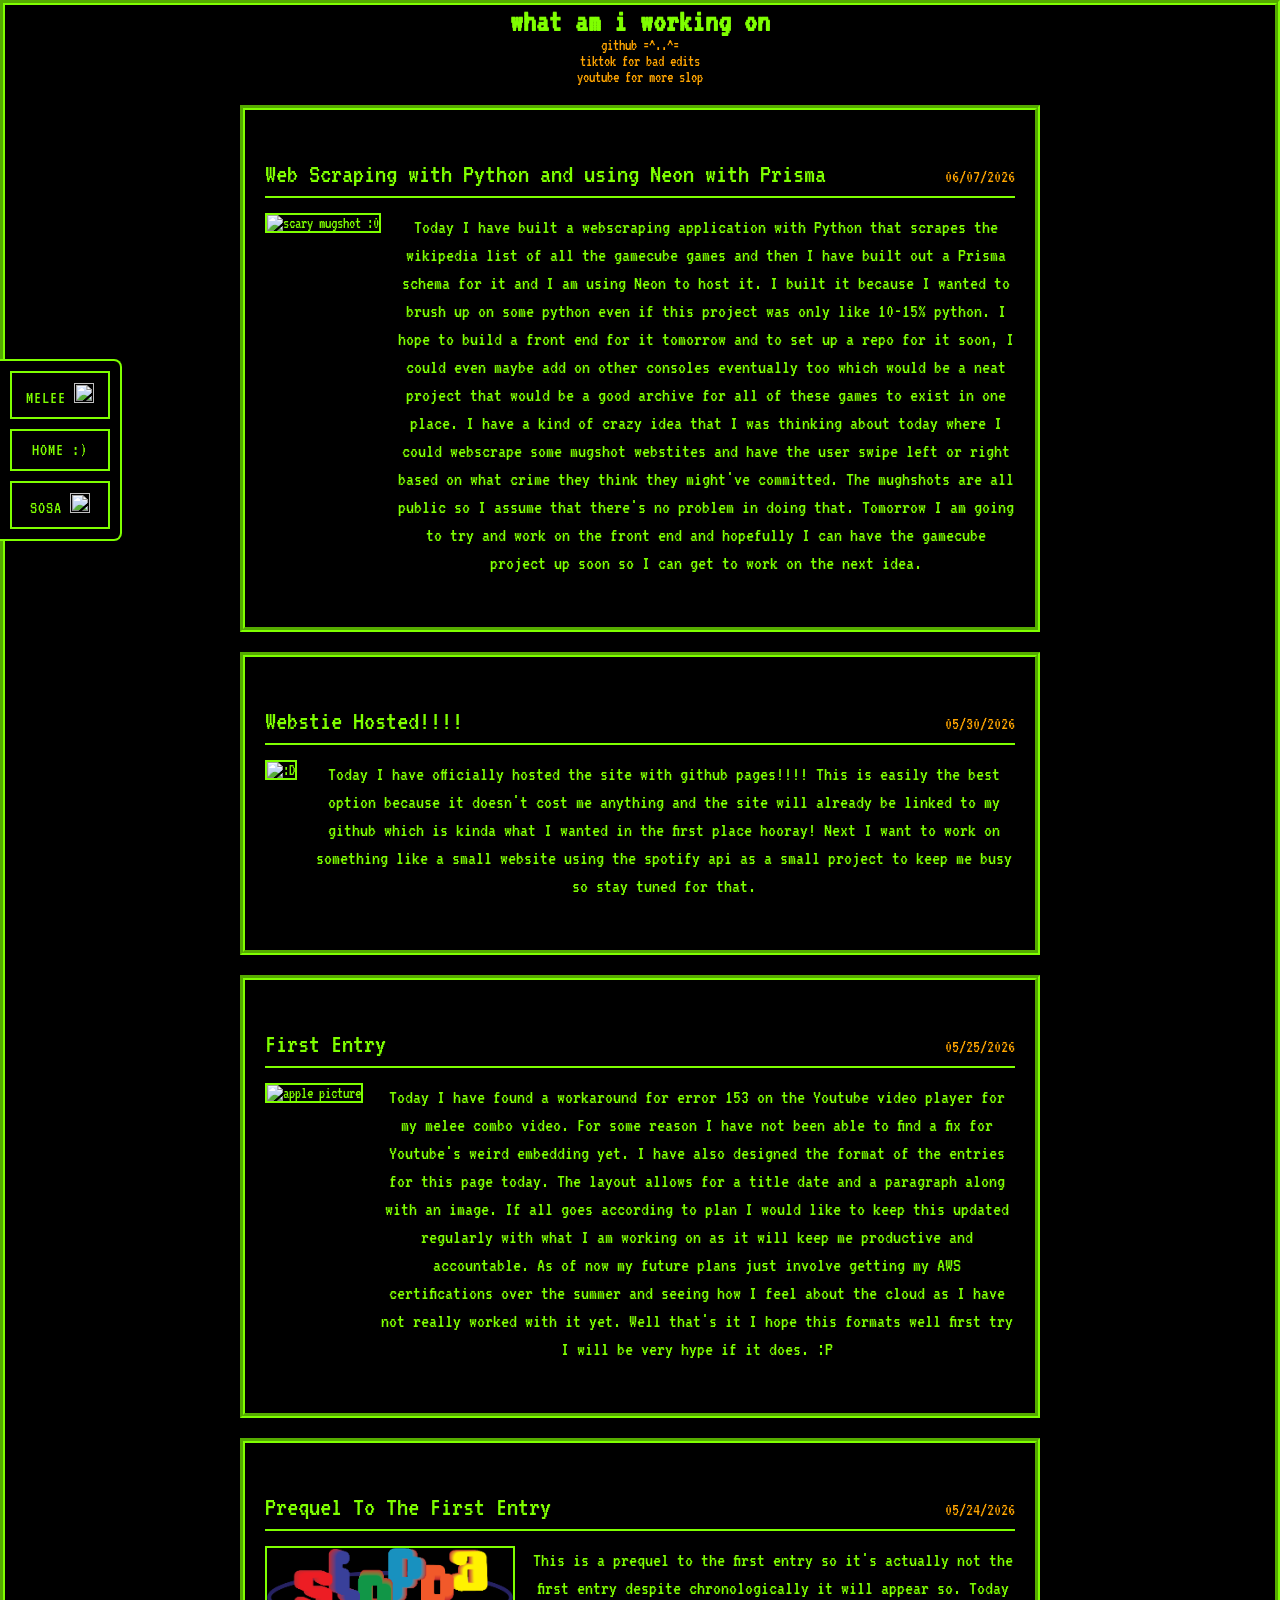
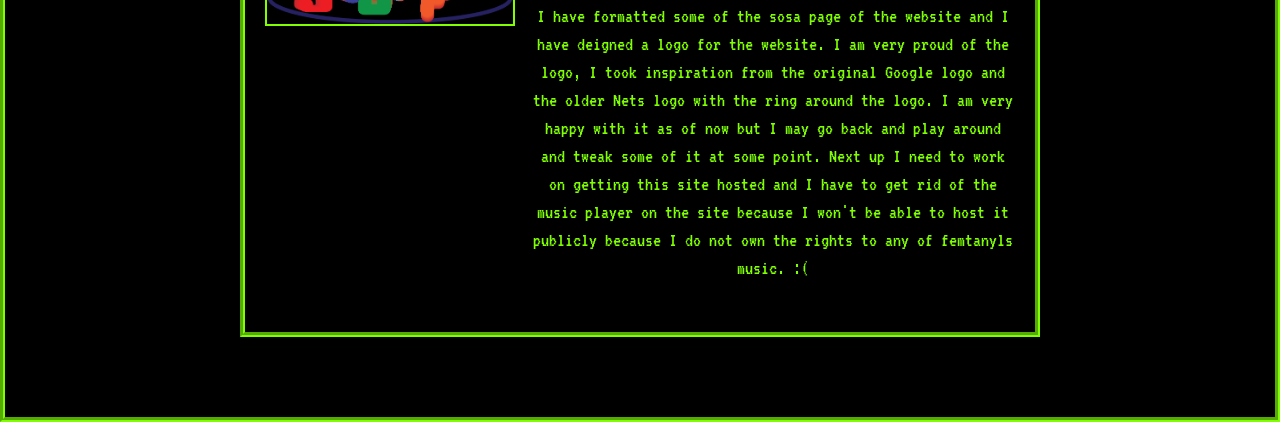
==== github.html @ 487235d7 "6/7/2026" ====
<html>
     <link rel="stylesheet" type="text/css" href = "css/my_website.css">
     <link rel="stylesheet" type="text/css" href="css/github.css">
     <link rel="preconnect" href="https://fonts.googleapis.com">
     <link rel="preconnect" href="https://fonts.gstatic.com" crossorigin>
     <link href="https://fonts.googleapis.com/css2?family=VT323&display=swap" rel="stylesheet">
    <div class="Content-View">
     <div id="sidebar">
        <a href="melee.html"><button class="sidebar-btn">MELEE <img src="https://cdn2.steamgriddb.com/icon/e0688d13958a19e087e123148555e4b4.png" width = "20px" height= "20px"></img></button></a>
        <a href="index.html"><button class="sidebar-btn">HOME :)</button></a>
          <a href="sosa.html"><button class="sidebar-btn">SOSA <img src="https://i1.sndcdn.com/artworks-2WRO7RWe1lJpUYRA-9GlBfw-t500x500.jpg" width = "20px" height = "20px"/></button></a>
        </div>
<header>
    <h1>
        what am i working on
    </h1>
    </header>
    <div class="link">
        <a href="https://github.com/griffinnS3"> github  =^..^= </a>
    </div>
    <div class="link">
        <a href="https://www.tiktok.com/@loppasloppa"> tiktok for bad edits </a>
    </div>
    <div class="link">
        <a href="https://www.youtube.com/@sloppas"> youtube for more slop </a>
        </div>
    
<body>
    <div class="entry">
        <div class ="entry-header"> 
            <span class ="entry-title">Web Scraping with Python and using Neon with Prisma</span>
            <span class ="entry-date">06/07/2026</span>
        </div>
        <div class="entry-body">
            <img src="https://images-prod.dazeddigital.com/355/azure/dazed-prod/1060/8/1068776.jpg" alt="scary mugshot :0 "/>
        <div class="entry-text">
            <p>Today I have built a webscraping application with Python that scrapes the wikipedia list of all the gamecube games
                and then I have built out a Prisma schema for it and I am using Neon to host it. I built it because I wanted to brush up on some python even if this
                project was only like 10-15% python. I hope to build a front end for it tomorrow and to set up a repo for it soon, I could even maybe add on other consoles eventually too which would 
                be a neat project that would be a good archive for all of these games to exist in one place. I have a kind of crazy idea that I was thinking about today where I could webscrape some mugshot webstites and have
                the user swipe left or right based on what crime they think they might've committed. The mughshots are all public so I assume that there's no problem in doing that. Tomorrow I am going to try and work on the front end and
                hopefully I can have the gamecube project up soon so I can get to work on the next idea. 
            </p>
            </div>
        </div>
</div>
     <div class="entry">
        <div class ="entry-header"> 
            <span class ="entry-title">Webstie Hosted!!!!</span>
            <span class ="entry-date">05/30/2026</span>
        </div>
        <div class="entry-body">
            <img src="https://thumbs.dreamstime.com/z/happy-excited-emoticon-vector-illustration-decorative-background-design-184819724.jpg" alt=":D"/>
        <div class="entry-text">
            <p>Today I have officially hosted the site with github pages!!!! This is easily the best option because it doesn't cost me anything
                and the site will already be linked to my github which is kinda what I wanted in the first place hooray! Next I want to work on something
                like a small website using the spotify api as a small project to keep me busy so stay tuned for that.
            </p>
            </div>
        </div>
</div>
    <div class="entry">
        <div class ="entry-header"> 
            <span class ="entry-title">First Entry</span>
            <span class ="entry-date">05/25/2026</span>
        </div>
        <div class="entry-body">
            <img src="https://www.collinsdictionary.com/images/full/apple_158989157.jpg" alt="apple picture"/>
        <div class="entry-text">
            <p>Today I have found a workaround for error 153 on the Youtube video player for my melee combo video. For some reason I have not been able to find a fix for Youtube's weird embedding yet.
                I have also designed the format of the entries for this page today. The layout allows for a title date and a paragraph along with an image. If all goes according to plan I would like to 
                keep this updated regularly with what I am working on as it will keep me productive and accountable. As of now my future plans just involve getting my AWS certifications over the summer and 
                seeing how I feel about the cloud as I have not really worked with it yet. Well that's it I hope this formats well first try I will be very hype if it does. :P
            </p>
            </div>
        </div>
</div>
 <div class="entry">
        <div class ="entry-header"> 
            <span class ="entry-title">Prequel To The First Entry</span>
            <span class ="entry-date">05/24/2026</span>
        </div>
        <div class="entry-body">
            <img src="images/website_logo2.png" alt="webstie logo"/>
        <div class="entry-text">
            <p> This is a prequel to the first entry so it's actually not the first entry despite chronologically it will appear so.
                Today I have formatted some of the sosa page of the website and I have deigned a logo for the website. I am very proud of the logo,
                I took inspiration from the original Google logo and the older Nets logo with the ring around the logo. I am very happy with it as of now
                but I may go back and play around and tweak some of it at some point. Next up I need to work on getting this site hosted and I have to get rid
                of the music player on the site because I won't be able to host it publicly because I do not own the rights to any of femtanyls music. :(
            </p>
            </div>
        </div>
</div>
</body>
</html>
---- css/my_website.css ----
* {
    margin: 0;
    padding: 0;
    box-sizing: border-box;
}

html, body {
    height: 100%;
    width: 100%;
    background-color: black;
    font-family: "VT323";
}
.Content-View{background-color: black; 
    text-align: center; 
    color: rgb(127, 255, 0); 
    border-style:groove; 
    border-color: rgb(127, 255, 0); 
    border-width: thick; 
    box-sizing: border-box; 
    overflow: auto; 
    font-family: "VT323"; 
    padding-bottom: 60px; 
    min-height: 100%;
    width: 100%;
    padding-left: 130px;
    padding-right: 130px;
}
.tenor-gif-embed{margin-left: auto; margin-right: auto;}
.vt323-regular {
  font-family: "VT323", monospace;
  font-weight: 400;
  font-style: normal;
}
.border{border-color: rgb(127, 255, 0); border-style: groove; border-width: thick;}
a {
    text-decoration: none;
}
a:link {
    color: orange
}
a:visited {
    color: orange
}
a:hover {
text-decoration: wavy;
color: #EB0CD3
}
#audio-player {
    position: fixed;
    bottom: 0;
    right: 0;
    height: 50px;
    width: 700px;
    background-color: #51fa08;
    color: rgb(127, 255, 0);
    display: flex;
    align-items: center;
}

#controls {
    height: 50px;
    background-color:black;
    width: 500px;
    display: flex;
    align-items: center;
}

.time {
    font-size: 10px;
    color: white;
    margin: 5px;
}

#progressbar, #volume {
    height: 10px;
    display: inline-block;
    border-radius: 0px;
    border: none;
}

#progressbar {
    width: 150px;
}

#play, #mute {
    font-size: 16px;
    width: 20px;
}

#play {
    margin-left: 15px;
}

#volume {
    width: 50px;
}

#more-info-box {
    display: flex;
    align-items: center;
    justify-content: center;
    width: 150px;
    height: 50px;
    font-family: "VT323";
    font-size: 15px;
    color: rgb(127, 255, 0);
    margin-left: auto;
}

#now-playing {
    width: 200px;
    height: 50px;
    overflow: hidden;
    display: flex;
    align-items: center;
    background-color: #51fa08;
    border-left: 2px solid #808080;
}

#song-title {
    display: inline-block;
    white-space: nowrap;
    color: black;
    font-family: "VT323";
    font-size: 16px;
    animation: marquee 8s linear infinite;
}

@keyframes marquee {
    0%   { transform: translateX(200px); }
    100% { transform: translateX(-100%); }
}

#sidebar {
    position: fixed;
    top: 50%;
    left: 0;
    transform: translateY(-50%);
    display: flex;
    flex-direction: column;
    gap: 10px;
    z-index: 1000;
    padding: 10px;
    background-color: black;
    border-right: 2px solid rgb(127, 255, 0);
    border-top: 2px solid rgb(127, 255, 0);
    border-bottom: 2px solid rgb(127, 255, 0);
    border-radius: 0 8px 8px 0;
}

.sidebar-btn {
    display: block;
    width: 100px;
    padding: 10px 0;
    background-color: black;
    color: rgb(127, 255, 0);
    border: 2px solid rgb(127, 255, 0);
    font-family: "VT323";
    font-size: 18px;
    cursor: pointer;
    text-align: center;
    letter-spacing: 1px;
    transition: background-color 0.2s, color 0.2s;
}

.sidebar-btn:hover {
    background-color: rgb(127, 255, 0);
    color: black;
}
#back {
    color: orange;
    text-align: left;
    padding-top: 30px;
    font-size: medium;
    padding-right: 150px;
}
.entry {
    border: thick groove rgb(127, 255, 0);
    padding: 20px;
    margin: 20px auto;
    text-align: left;
    max-width: 800px;
}

.entry-header {
    display: flex;
    justify-content: space-between;
    align-items: baseline;
    border-bottom: 2px solid rgb(127, 255, 0);
    margin-bottom: 15px;
    padding-bottom: 8px;
}

.entry-title {
    font-size: 28px;
    color: rgb(127, 255, 0);
}

.entry-date {
    font-size: 18px;
    color: orange;
}

.entry-body {
    display: flex;
    gap: 15px;
    align-items: flex-start;
    flex-wrap: wrap;
}

.entry-body img {
    border: 2px solid rgb(127, 255, 0);
    max-width: 250px;
}

.entry-text {
    flex: 1;
    min-width: 200px;
    font-size: 20px;
    line-height: 1.4;
}
---- css/github.css ----
.entry {
    border-color: rgb(127, 255, 0);
     border-style: groove; 
     border-width: thick;
     padding-top: 50px;
     text-align: center;
     padding-bottom: 50px;
}
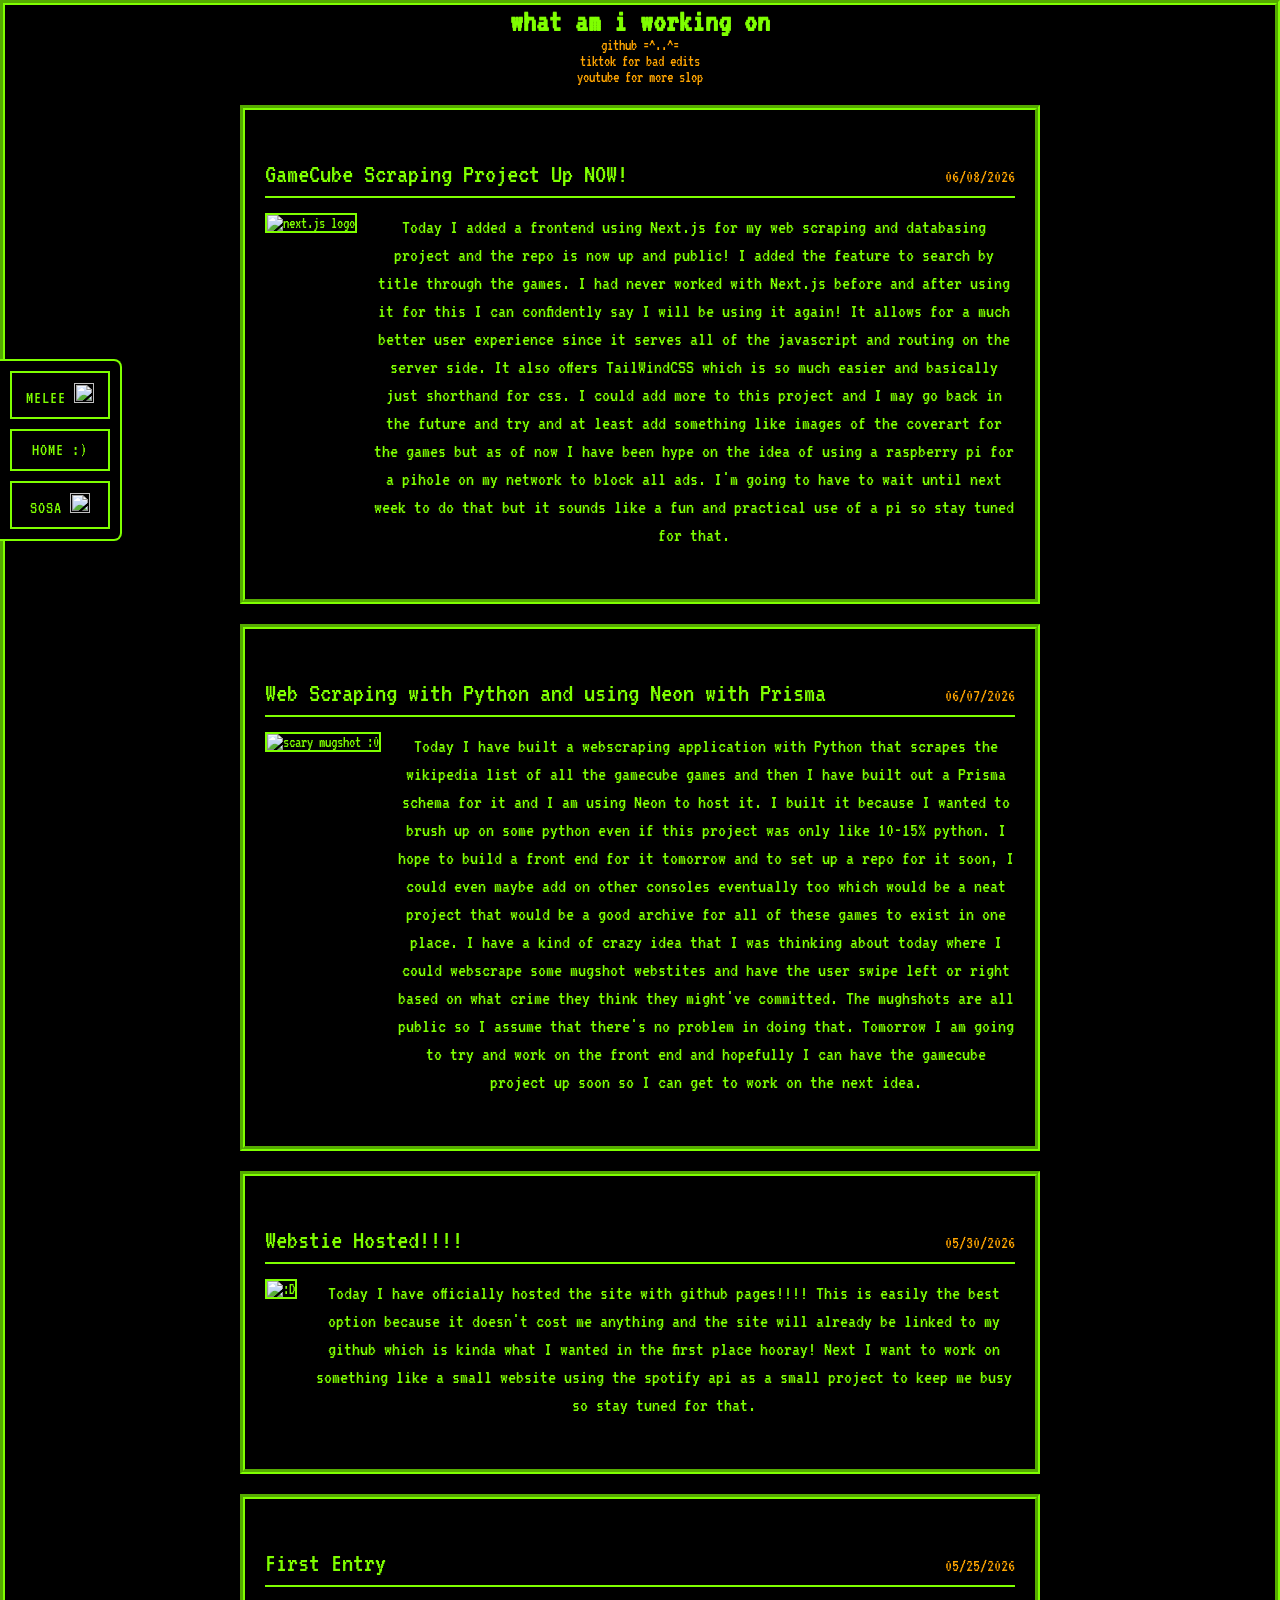
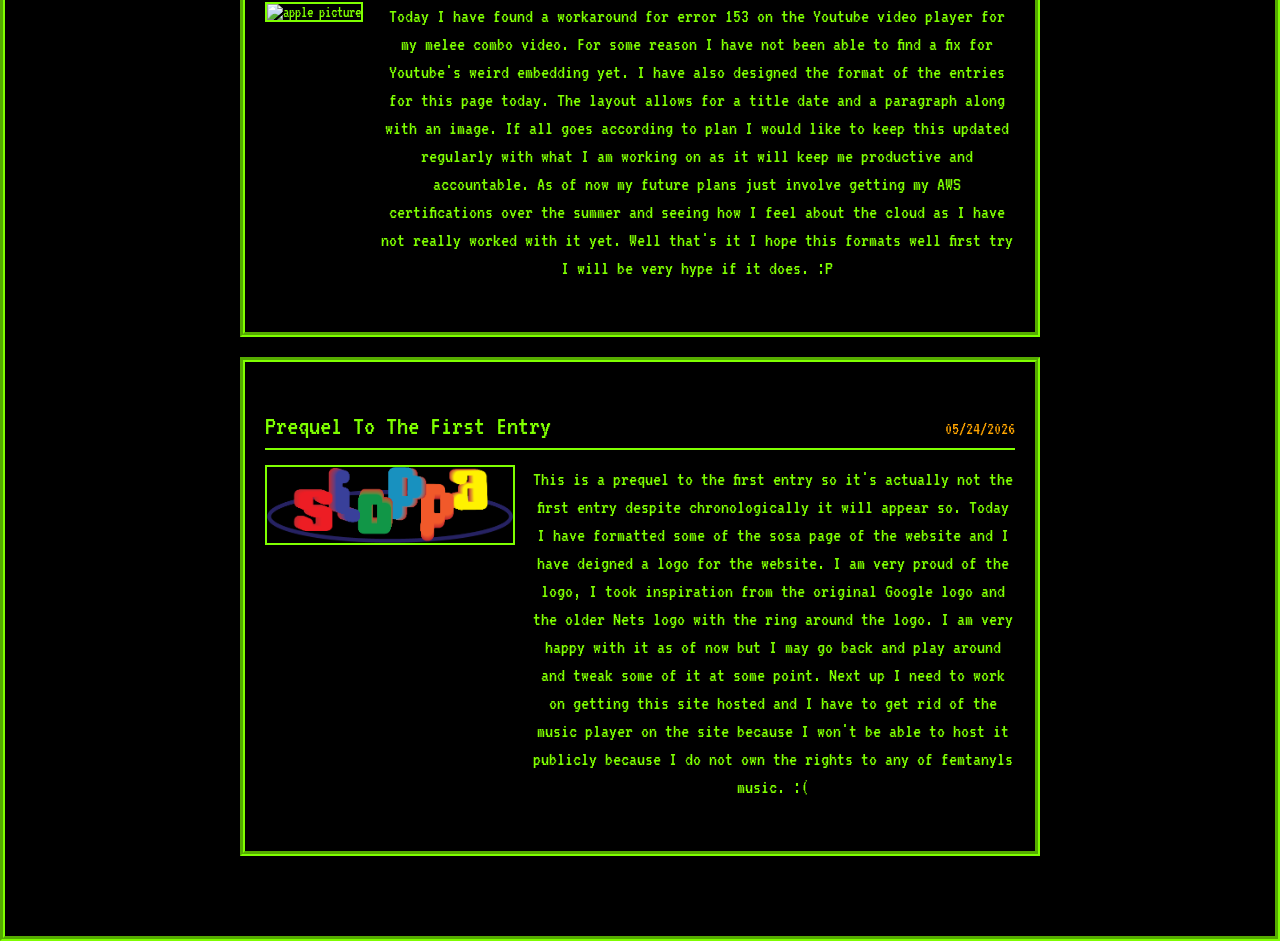
==== commit 6d91e8ed: "6/8/2026" ====
--- a/github.html
+++ b/github.html
@@ -26,6 +26,24 @@
         </div>
     
 <body>
+    <div class="entry">
+        <div class ="entry-header"> 
+            <span class ="entry-title">GameCube Scraping Project Up NOW!</span>
+            <span class ="entry-date">06/08/2026</span>
+        </div>
+        <div class="entry-body">
+            <img src="https://tech.sparkfabrik.com/images/content/nextjs/nextjs-logo.jpg" alt=" next.js logo "/>
+        <div class="entry-text">
+            <p> Today I added a frontend using Next.js for my web scraping and databasing project and the repo is now up and public! I added the feature to search by title
+                through the games. I had never worked with Next.js before and after using it for this I can confidently say I will be using it again!
+                It allows for a much better user experience since it serves all of the javascript and routing on the server side. It also offers TailWindCSS which is so much easier
+                and basically just shorthand for css. I could add more to this project and I may go back in the future and try and at least add something like images of the coverart for the games
+                but as of now I have been hype on the idea of using a raspberry pi for a pihole on my network to block all ads. I'm going to have to wait until next week to do that but it sounds like a fun
+                and practical use of a pi so stay tuned for that. 
+            </p>
+            </div>
+        </div>
+</div>
     <div class="entry">
         <div class ="entry-header"> 
             <span class ="entry-title">Web Scraping with Python and using Neon with Prisma</span>
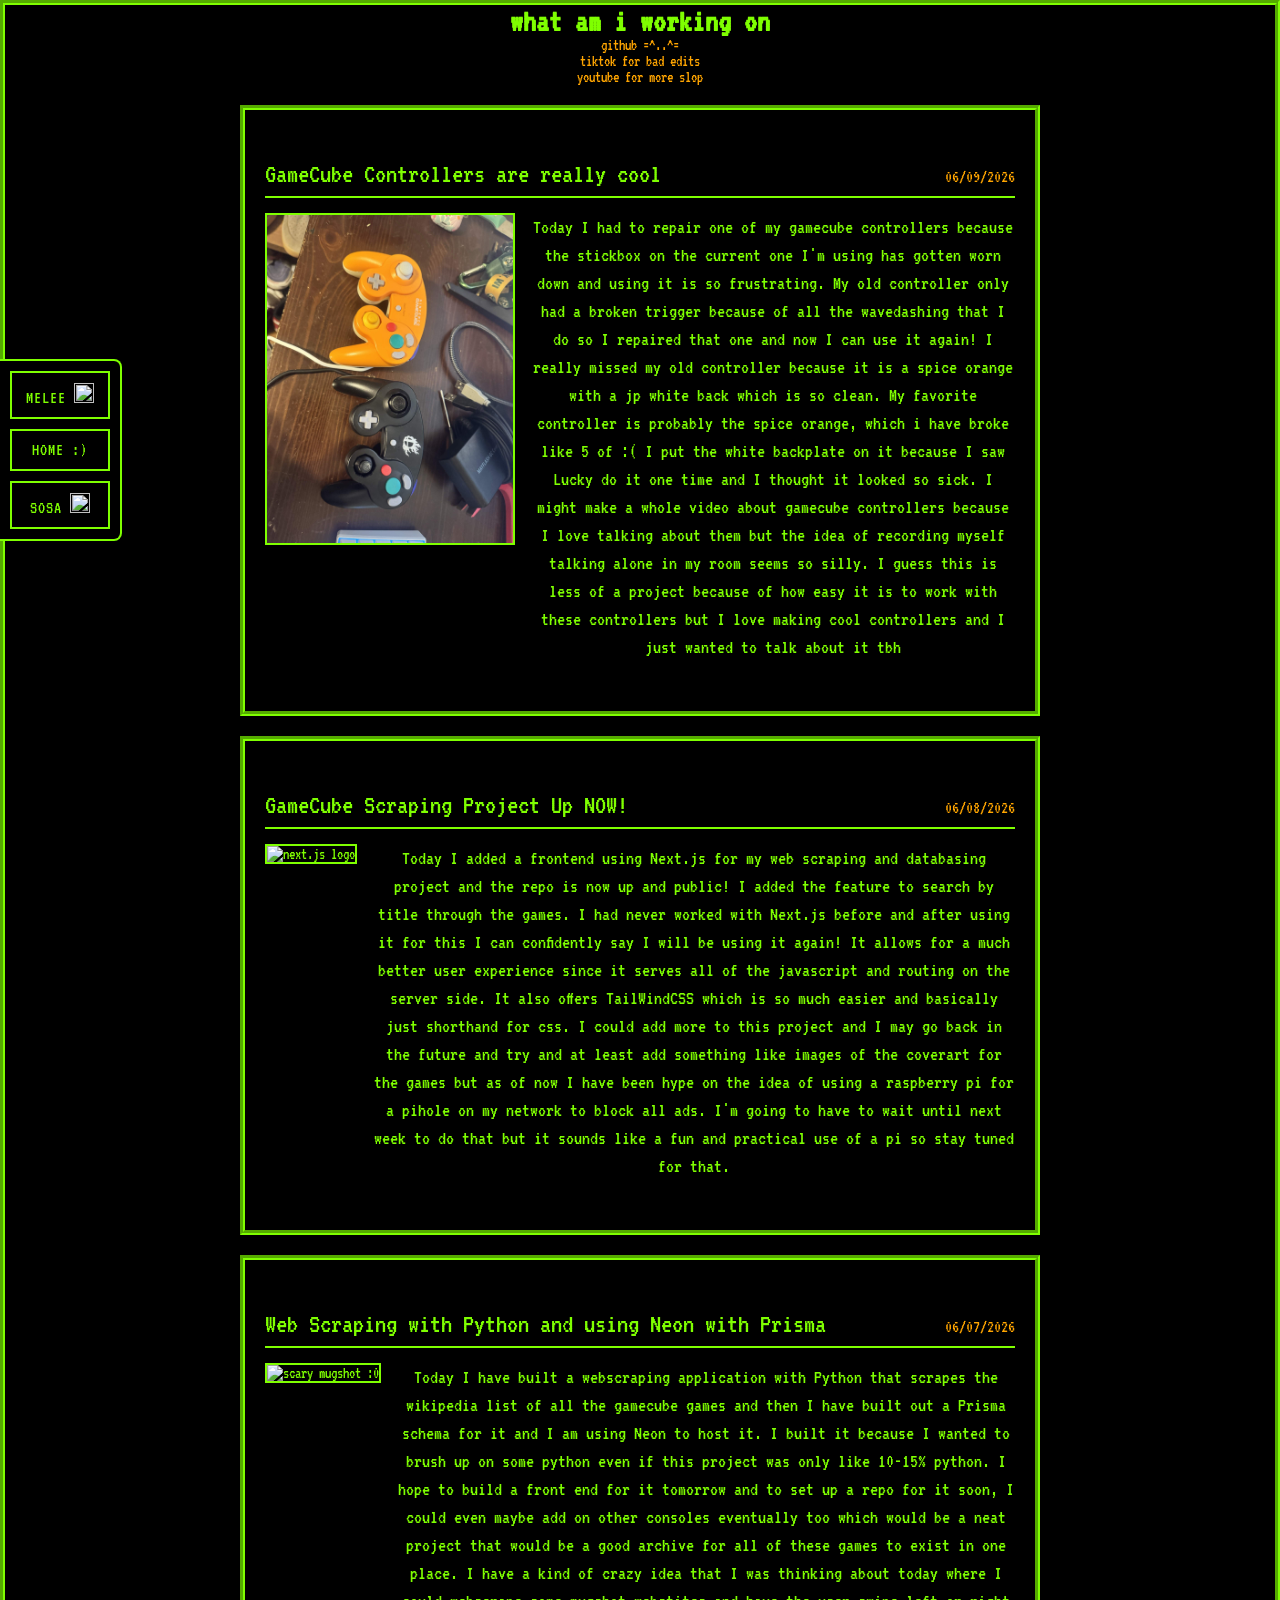
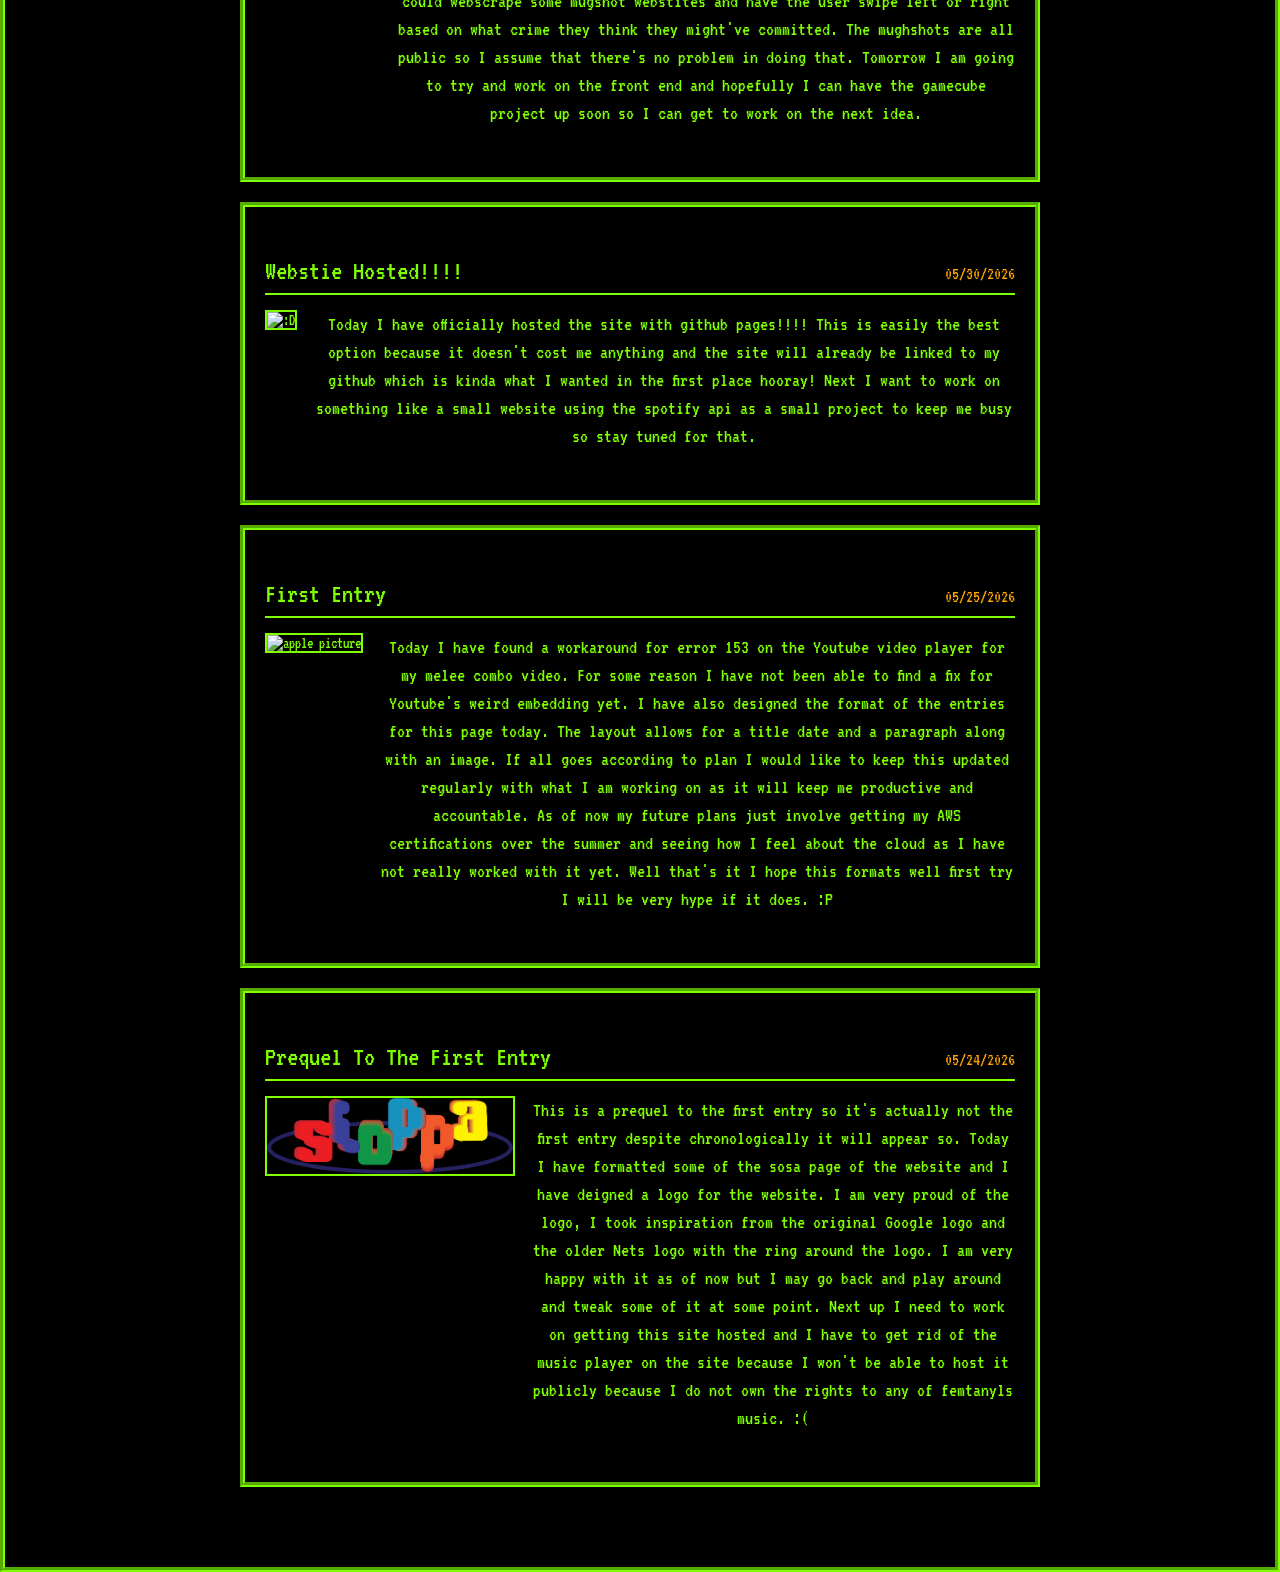
==== commit 1d0c9621: "6/9/26" ====
--- a/github.html
+++ b/github.html
@@ -26,6 +26,24 @@
         </div>
     
 <body>
+    <div class="entry">
+        <div class ="entry-header"> 
+            <span class ="entry-title">GameCube Controllers are really cool</span>
+            <span class ="entry-date">06/09/2026</span>
+        </div>
+        <div class="entry-body">
+            <img src="images/IMG_8339.jpg" next.js logo "/>
+        <div class="entry-text">
+            <p> Today I had to repair one of my gamecube controllers because the stickbox on the current one I'm using has gotten worn down and using it is so frustrating.
+                My old controller only had a broken trigger because of all the wavedashing that I do so I repaired that one and now I can use it again! I really missed my old controller 
+                because it is a spice orange with a jp white back which is so clean. My favorite controller is probably the spice orange, which i have broke like 5 of :( I put the white
+                backplate on it because I saw Lucky do it one time and I thought it looked so sick. I might make a whole video about gamecube controllers because I love talking about them but 
+                the idea of recording myself talking alone in my room seems so silly. I guess this is less of a project because of how easy it is to work with these controllers but I love making cool 
+                controllers and I just wanted to talk about it tbh
+            </p>
+            </div>
+        </div>
+</div>
     <div class="entry">
         <div class ="entry-header"> 
             <span class ="entry-title">GameCube Scraping Project Up NOW!</span>
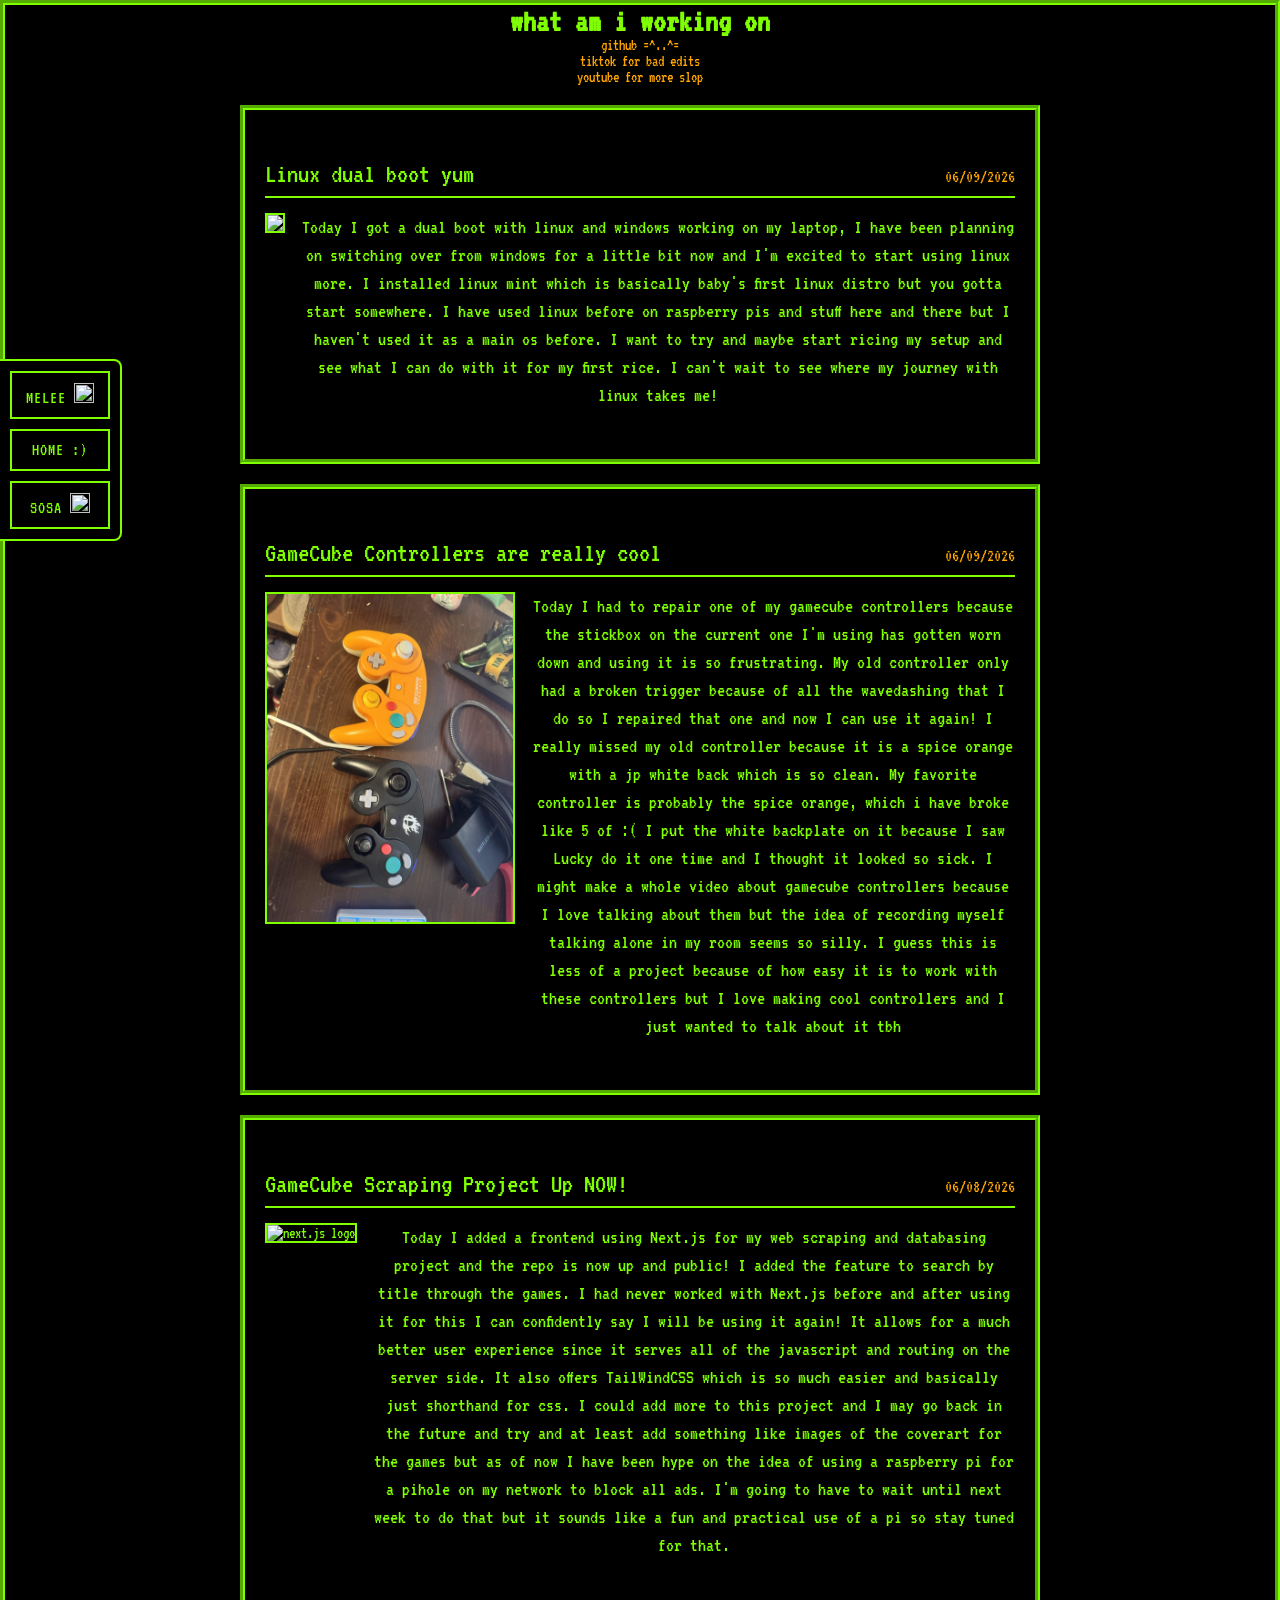
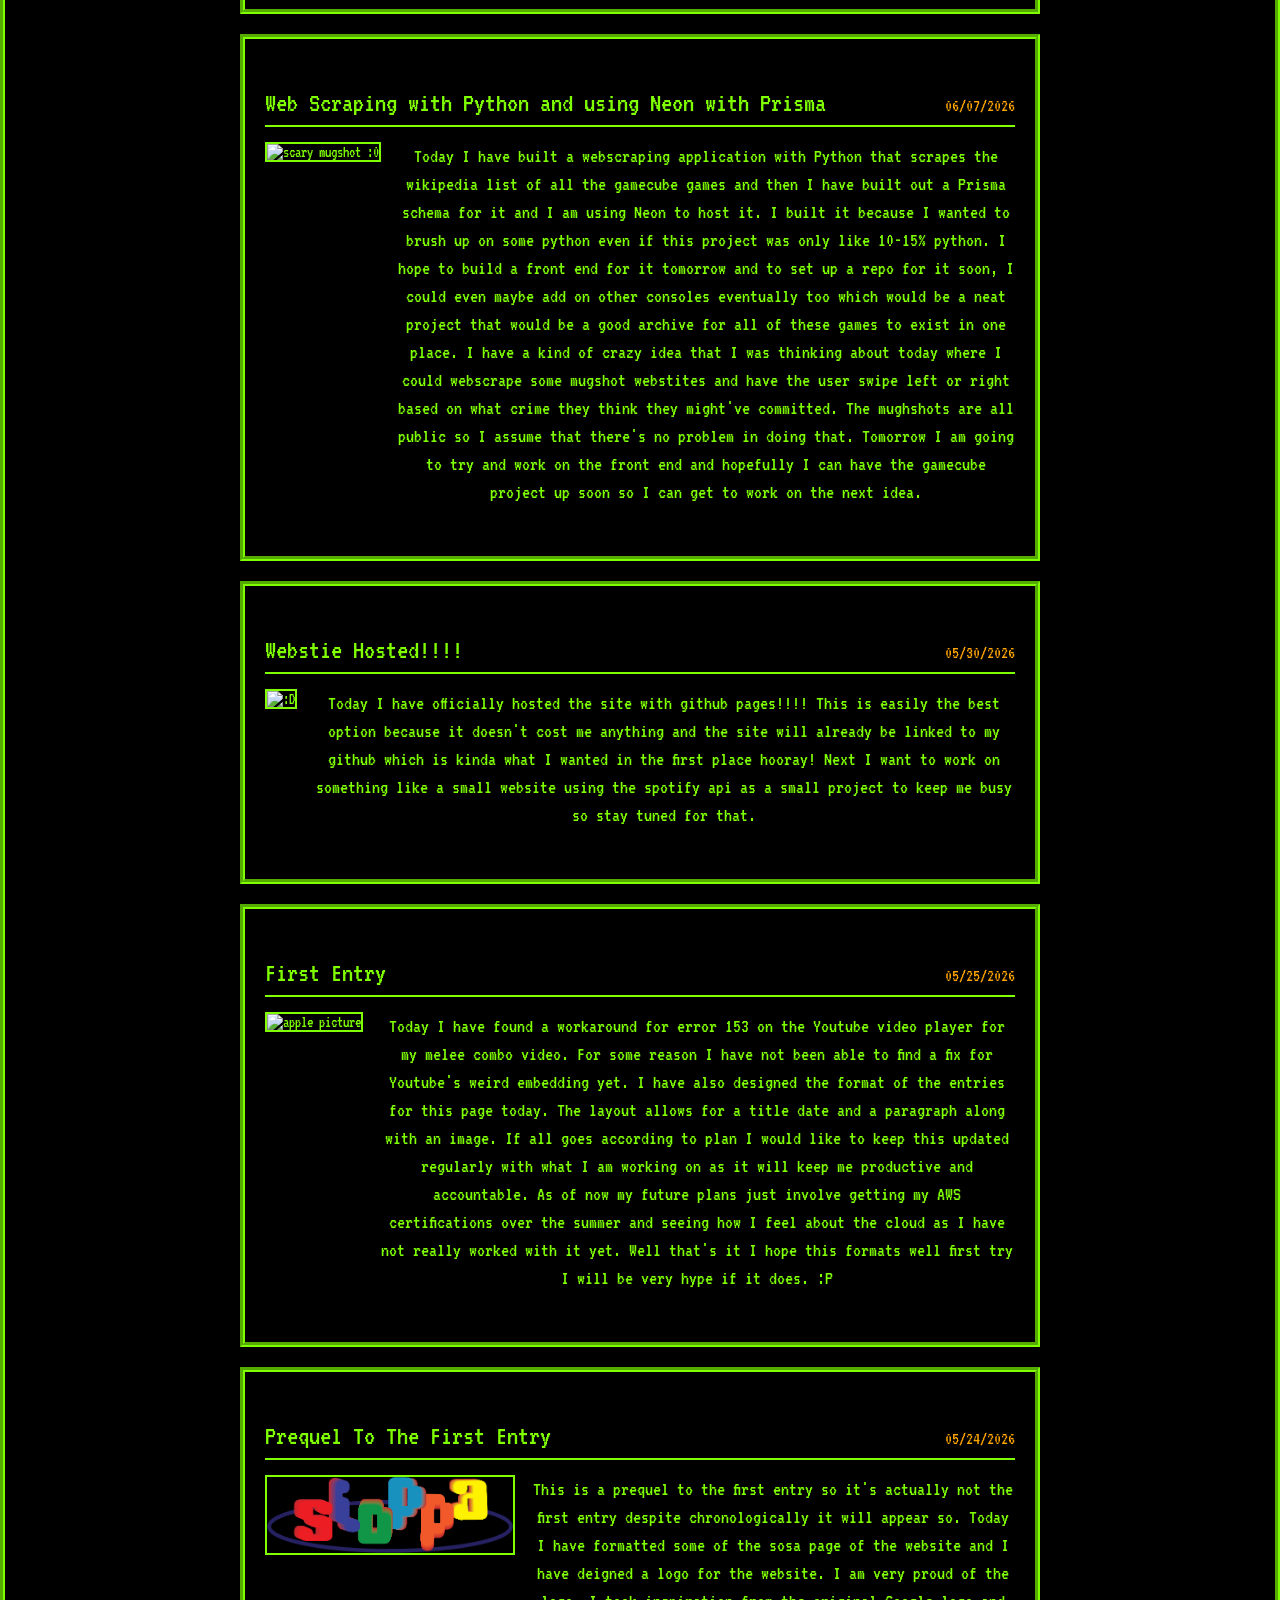
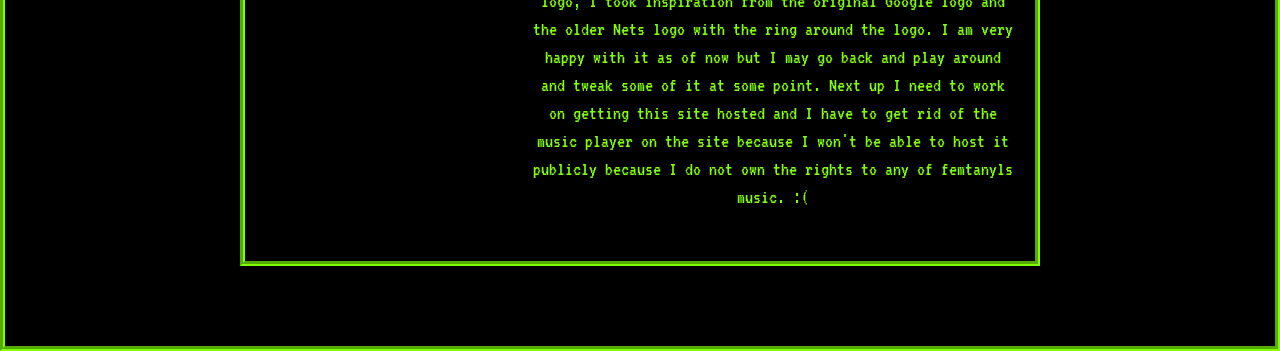
==== commit 35502a5f: "06/18/26" ====
--- a/github.html
+++ b/github.html
@@ -26,6 +26,22 @@
         </div>
     
 <body>
+    <div class="entry">
+        <div class ="entry-header"> 
+            <span class ="entry-title">Linux dual boot yum</span>
+            <span class ="entry-date">06/09/2026</span>
+        </div>
+        <div class="entry-body">
+            <img src="https://encrypted-tbn0.gstatic.com/images?q=tbn:ANd9GcQEPqqlzdcl_8msnalRnJB4iWEx63Jk33II2jSpQRkRug&s" linux logo "/>
+        <div class="entry-text">
+            <p> Today I got a dual boot with linux and windows working on my laptop, I have been planning on switching over from windows for a 
+                little bit now and I'm excited to start using linux more. I installed linux mint which is basically baby's first linux distro but you gotta start
+                somewhere. I have used linux before on raspberry pis and stuff here and there but I haven't used it as a main os before. I want to try and maybe start ricing my setup and see what I can do with it for my first rice.
+               I can't wait to see where my journey with linux takes me!   
+            </p>
+            </div>
+        </div>
+</div>
     <div class="entry">
         <div class ="entry-header"> 
             <span class ="entry-title">GameCube Controllers are really cool</span>
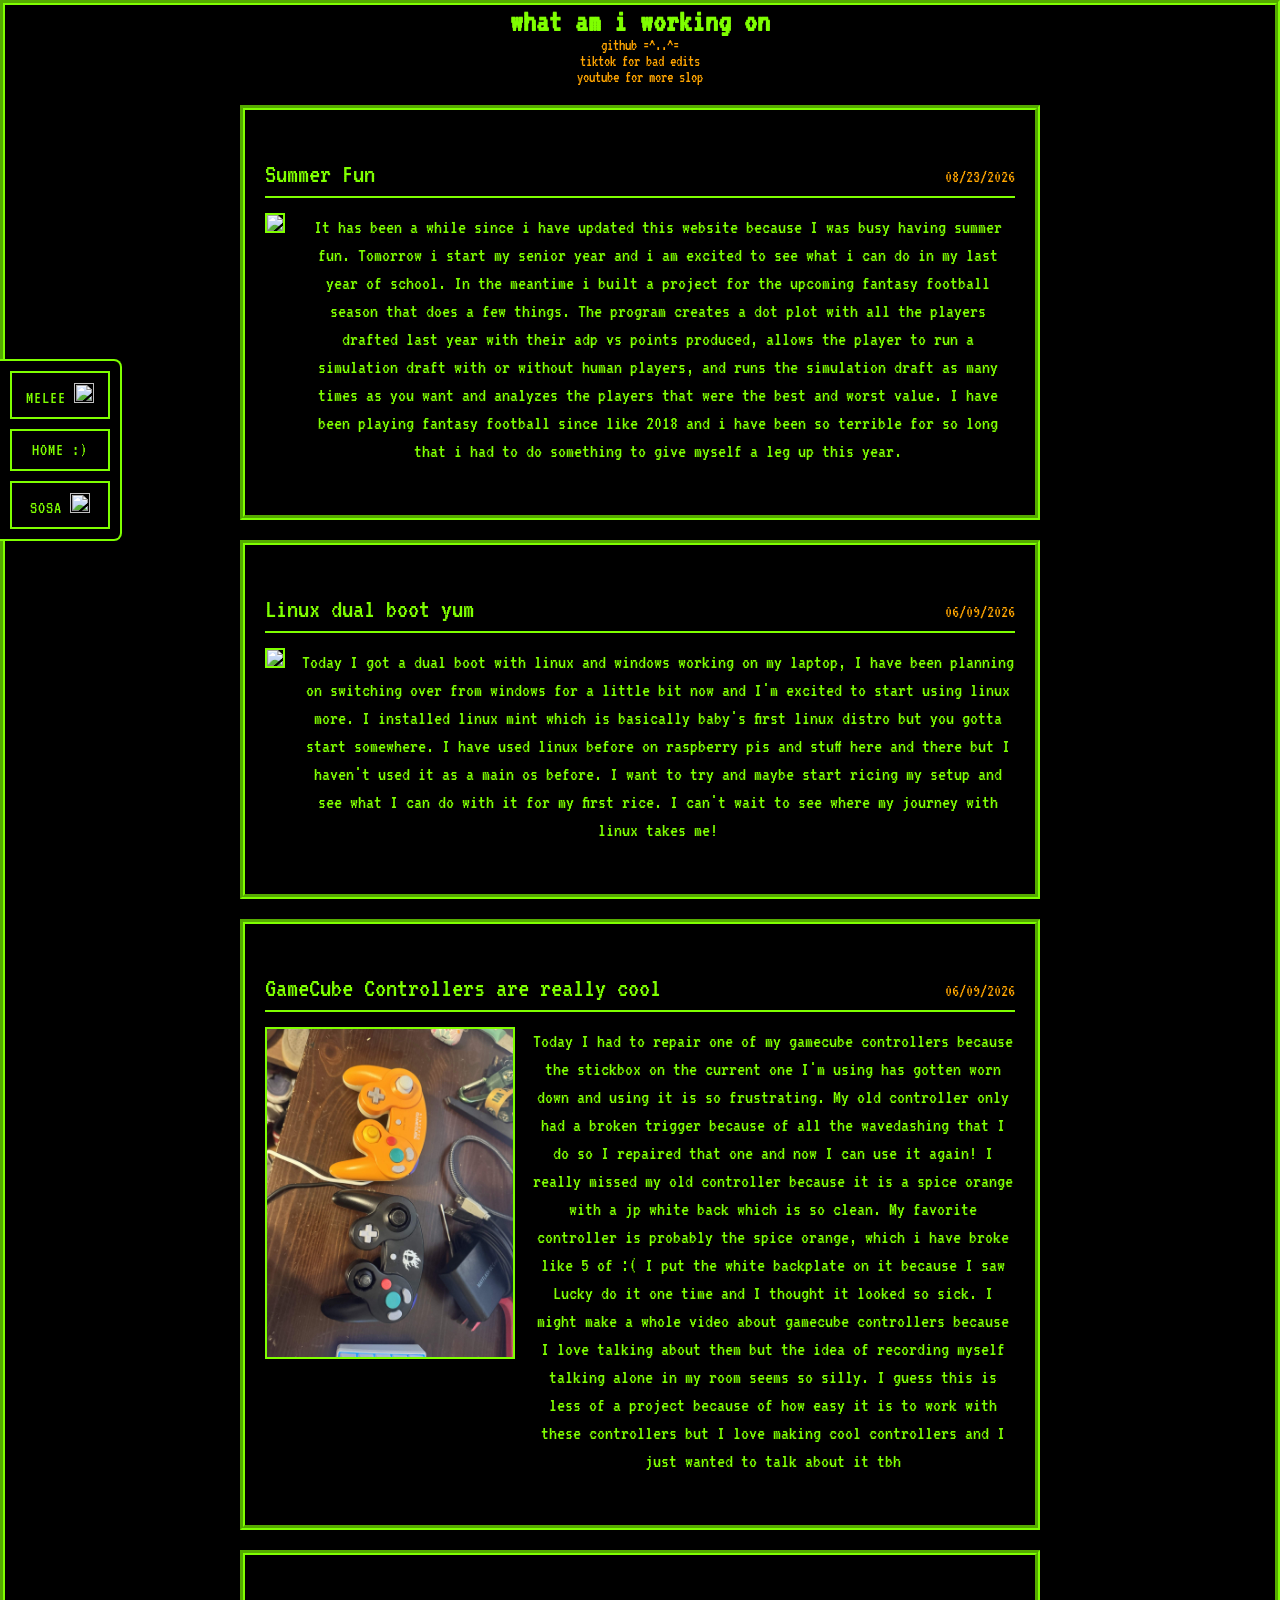
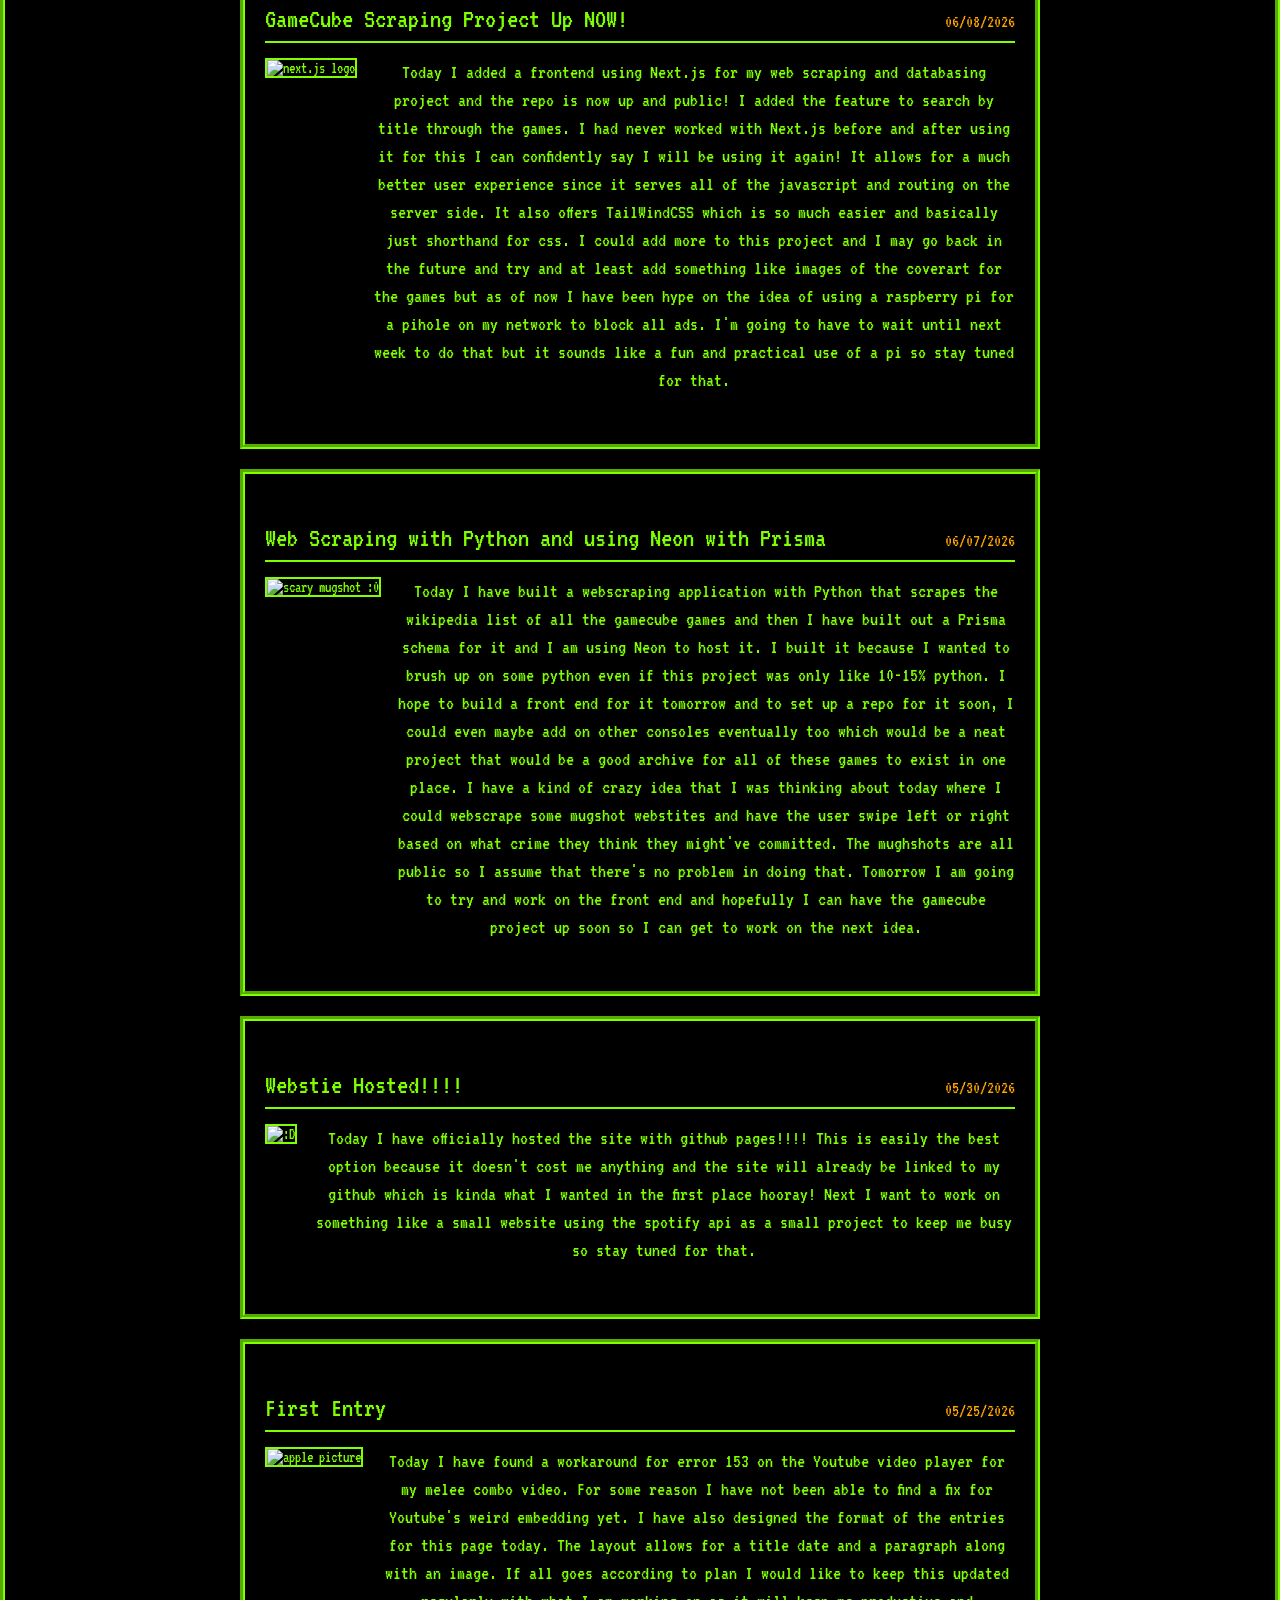
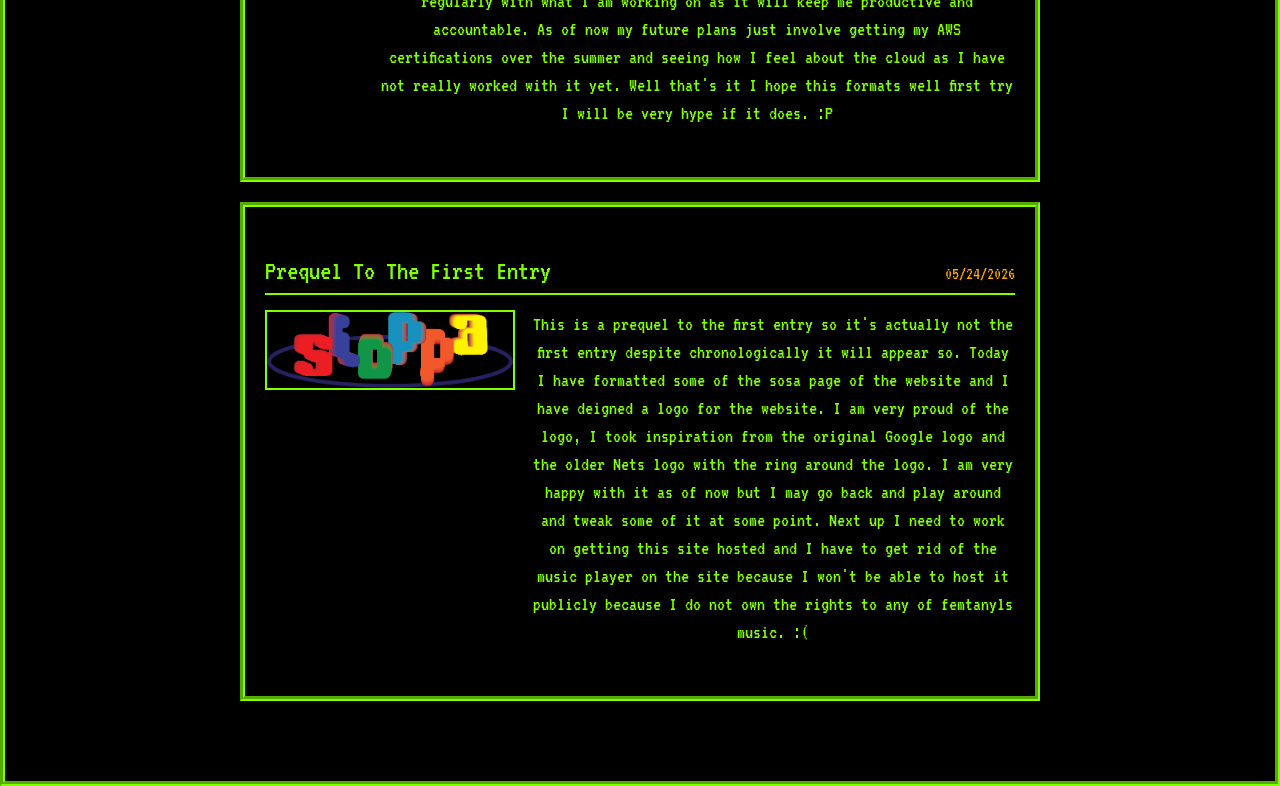
==== commit 9f08c470: "8/23/26" ====
--- a/github.html
+++ b/github.html
@@ -26,13 +26,32 @@
         </div>
     
 <body>
+     <div class="entry">
+        <div class ="entry-header"> 
+            <span class ="entry-title">Summer Fun </span>
+            <span class ="entry-date">08/23/2026</span>
+        </div>
+        <div class="entry-body">
+            <img src="https://64.media.tumblr.com/bc59d3c779aebede15b481f4fb33382f/ece61ab4400adc3b-3c/s540x810/e98f0a209e2aa1b5235014ffc3e7c4f9a6a14e05.pnj"/>
+            <div class = "entry-text">
+            <p> It has been a while since i have updated this website because I was busy having summer fun.
+                Tomorrow i start my senior year and i am excited to see what i can do in my last year of school. In the meantime i
+                built a project for the upcoming fantasy football season that does a few things. The program creates a dot plot with
+                all the players drafted last year with their adp vs points produced, allows the player to run a simulation draft with or without
+                human players, and runs the simulation draft as many times as you want and analyzes the players that were the best and worst value.
+                I have been playing fantasy football since like 2018 and i have been so terrible for so long that i had to do something to give 
+                myself a leg up this year.  
+            </p>
+            </div>
+        </div>
+    </div>
     <div class="entry">
         <div class ="entry-header"> 
             <span class ="entry-title">Linux dual boot yum</span>
             <span class ="entry-date">06/09/2026</span>
         </div>
         <div class="entry-body">
-            <img src="https://encrypted-tbn0.gstatic.com/images?q=tbn:ANd9GcQEPqqlzdcl_8msnalRnJB4iWEx63Jk33II2jSpQRkRug&s" linux logo "/>
+            <img src="https://encrypted-tbn0.gstatic.com/images?q=tbn:ANd9GcQEPqqlzdcl_8msnalRnJB4iWEx63Jk33II2jSpQRkRug&s" linux logo  />
         <div class="entry-text">
             <p> Today I got a dual boot with linux and windows working on my laptop, I have been planning on switching over from windows for a 
                 little bit now and I'm excited to start using linux more. I installed linux mint which is basically baby's first linux distro but you gotta start
@@ -48,7 +67,7 @@
             <span class ="entry-date">06/09/2026</span>
         </div>
         <div class="entry-body">
-            <img src="images/IMG_8339.jpg" next.js logo "/>
+            <img src="images/IMG_8339.jpg" alt="gamecube controller" />
         <div class="entry-text">
             <p> Today I had to repair one of my gamecube controllers because the stickbox on the current one I'm using has gotten worn down and using it is so frustrating.
                 My old controller only had a broken trigger because of all the wavedashing that I do so I repaired that one and now I can use it again! I really missed my old controller 
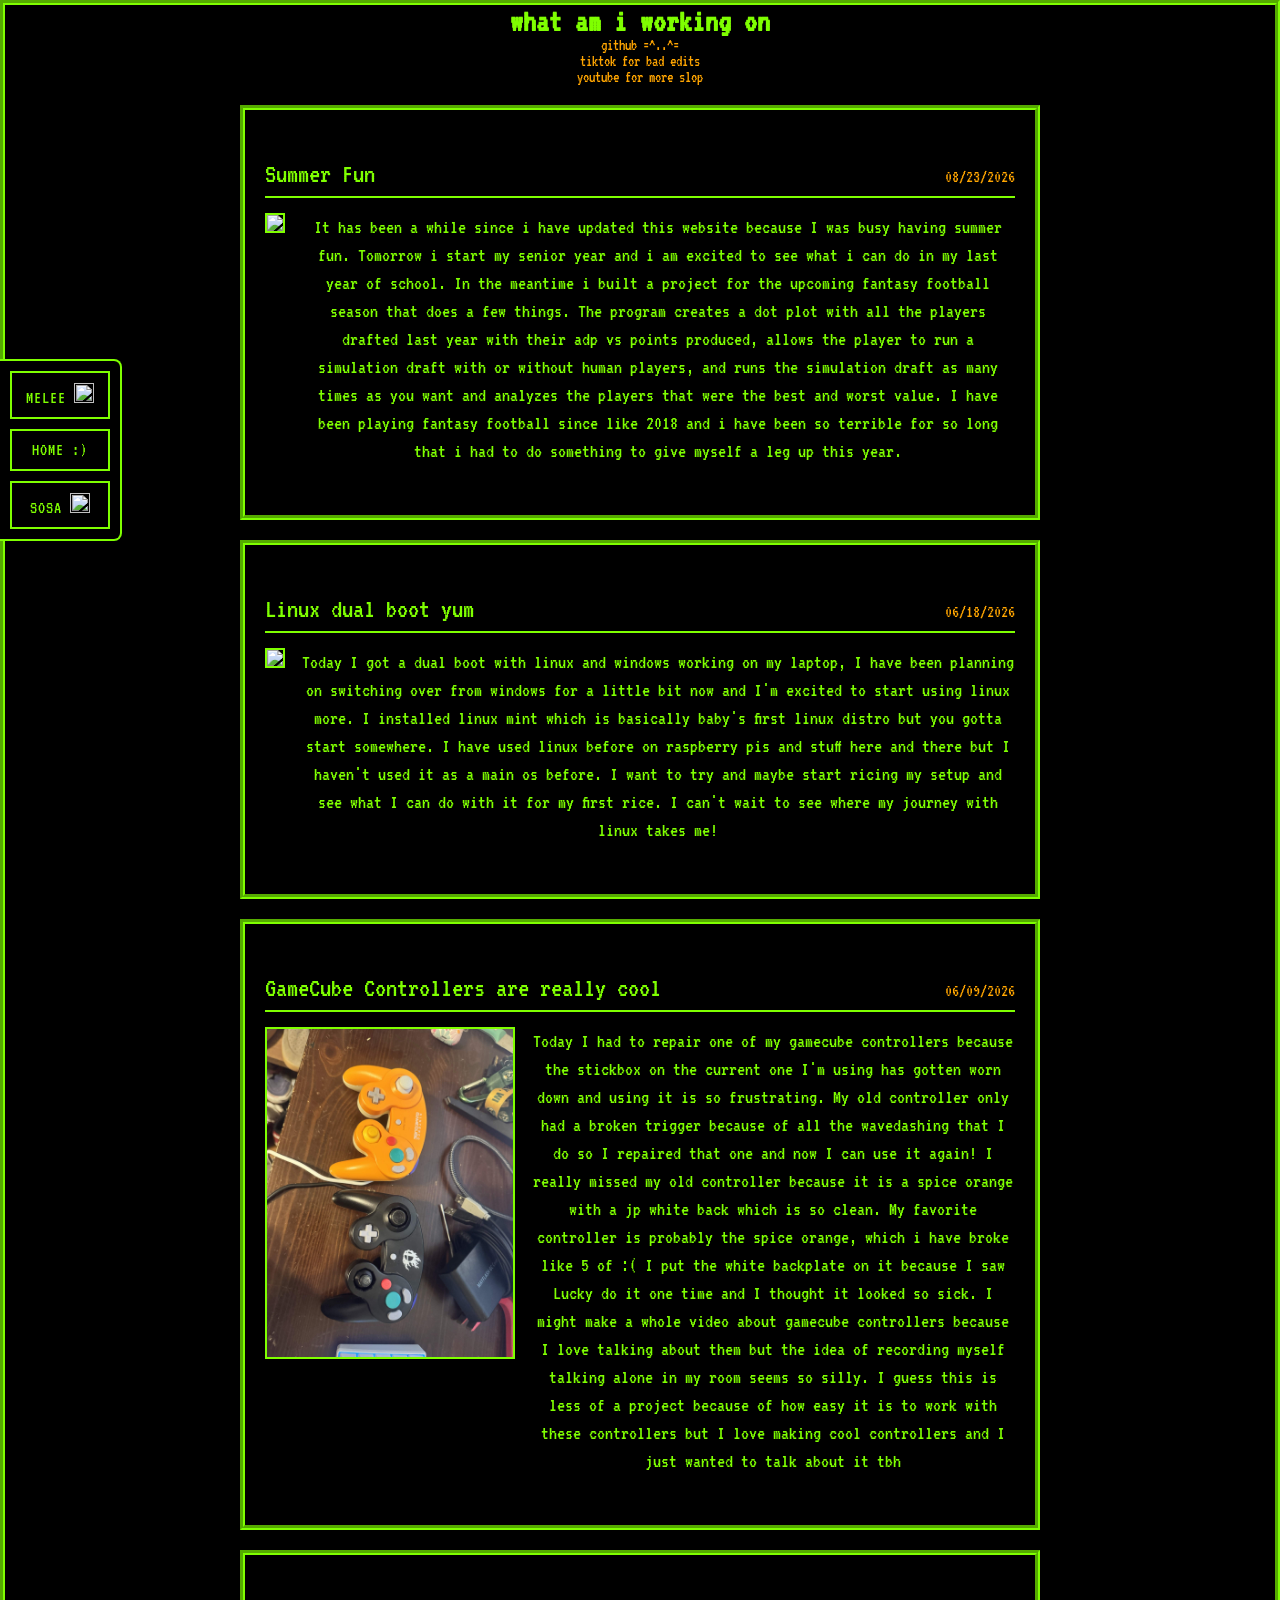
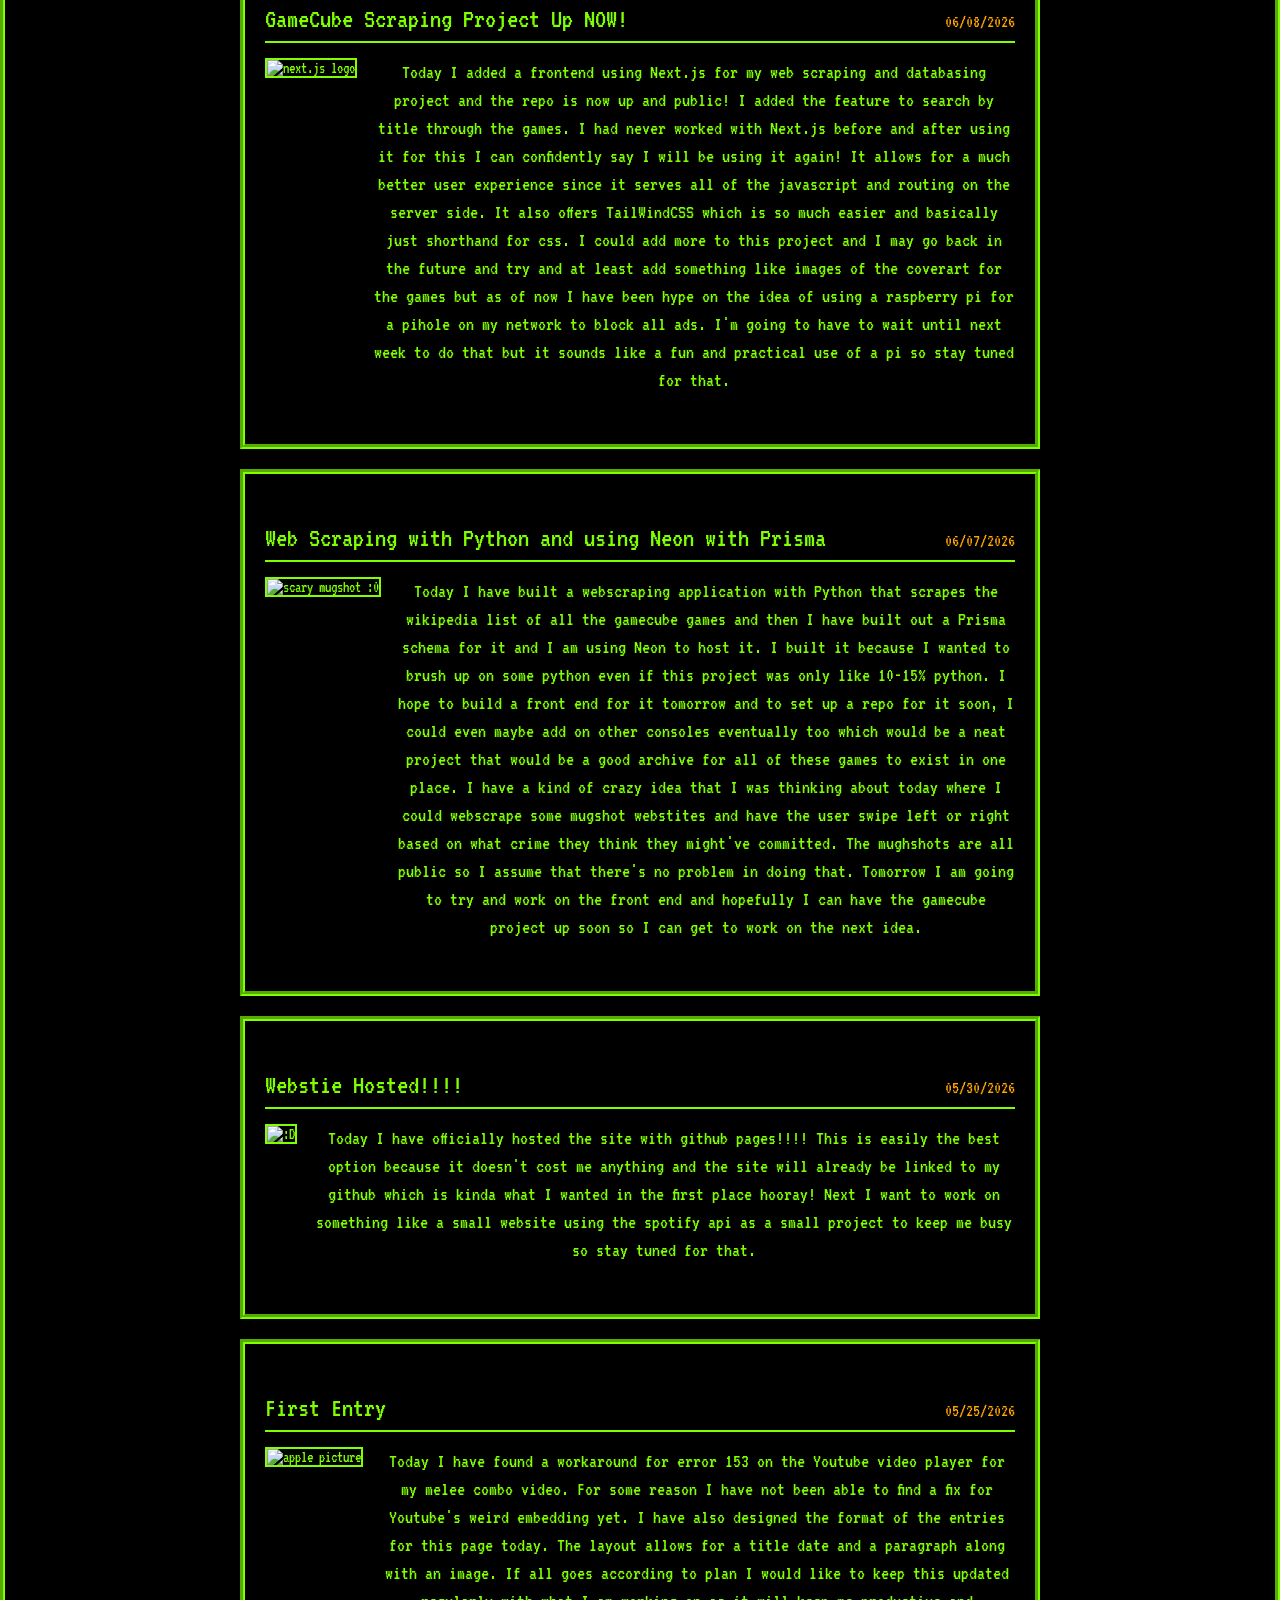
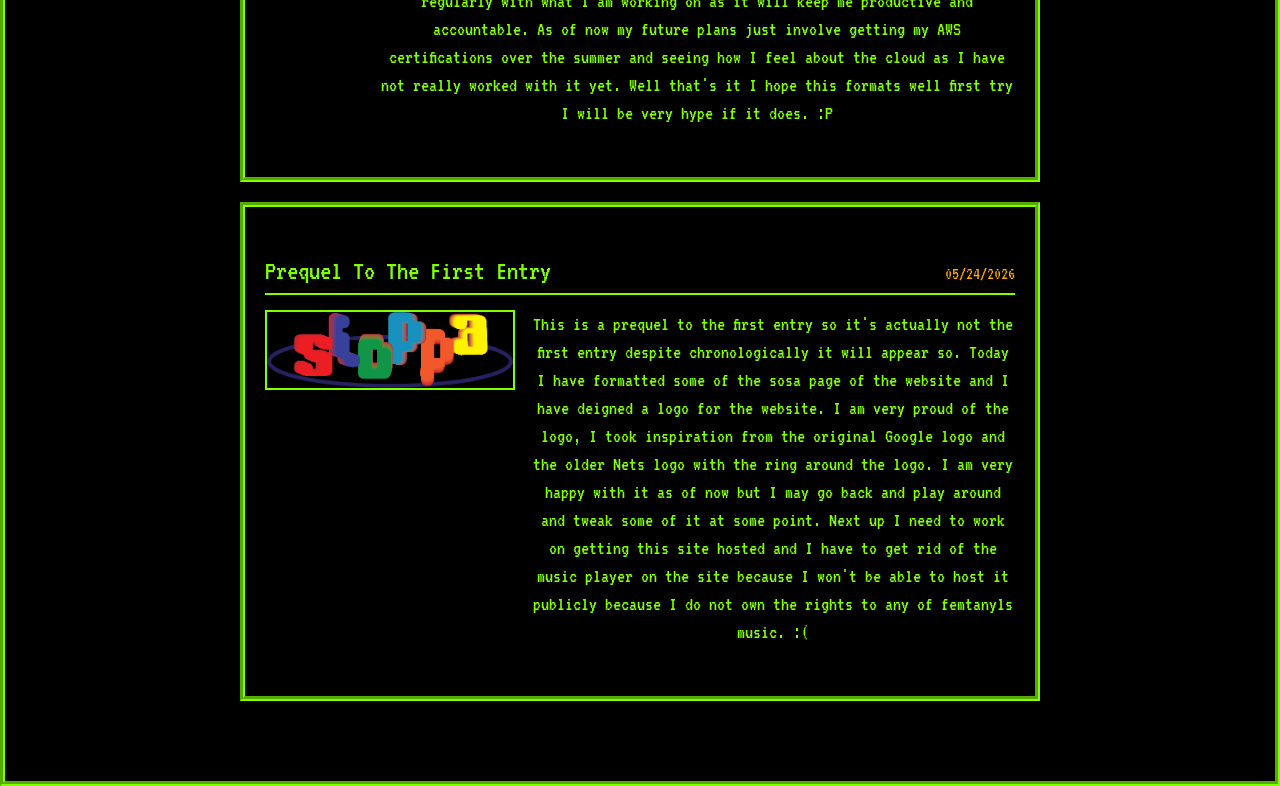
==== commit 22a08779: "Yellow babbert" ====
--- a/github.html
+++ b/github.html
@@ -48,7 +48,7 @@
     <div class="entry">
         <div class ="entry-header"> 
             <span class ="entry-title">Linux dual boot yum</span>
-            <span class ="entry-date">06/09/2026</span>
+            <span class ="entry-date">06/18/2026</span>
         </div>
         <div class="entry-body">
             <img src="https://encrypted-tbn0.gstatic.com/images?q=tbn:ANd9GcQEPqqlzdcl_8msnalRnJB4iWEx63Jk33II2jSpQRkRug&s" linux logo  />
--- a/css/my_website.css
+++ b/css/my_website.css
@@ -11,7 +11,8 @@
     background-color: black;
     font-family: "VT323";
 }
-.Content-View{background-color: black; 
+.Content-View{
+   
     text-align: center; 
     color: rgb(127, 255, 0); 
     border-style:groove; 
@@ -219,4 +220,40 @@
     min-width: 200px;
     font-size: 20px;
     line-height: 1.4;
+}
+#intro-overlay {
+      position: fixed;
+      top: 0; left: 0;
+      width: 100%; height: 100%;
+      background: #000;
+      z-index: 9999;
+      display: flex;
+      align-items: center;
+      justify-content: center;
+      transition: opacity 1s ease;
+    }
+
+    #intro-video {
+      width: 100%;
+      height: 100%;
+      object-fit: cover;
+    }
+
+    #intro-overlay.fade-out {
+            opacity: 0;
+      pointer-events: none;
+    }
+
+    /* Hidden by default via inline class set before paint */
+    .intro-skip #intro-overlay {
+      display: none !important;
+    }
+    #bg-video {
+  position: fixed;
+  top: 0;
+  left: 0;
+  width: 100%;
+  height: 100%;
+  object-fit: cover;
+  z-index: -1; /* sits behind everything */
 }
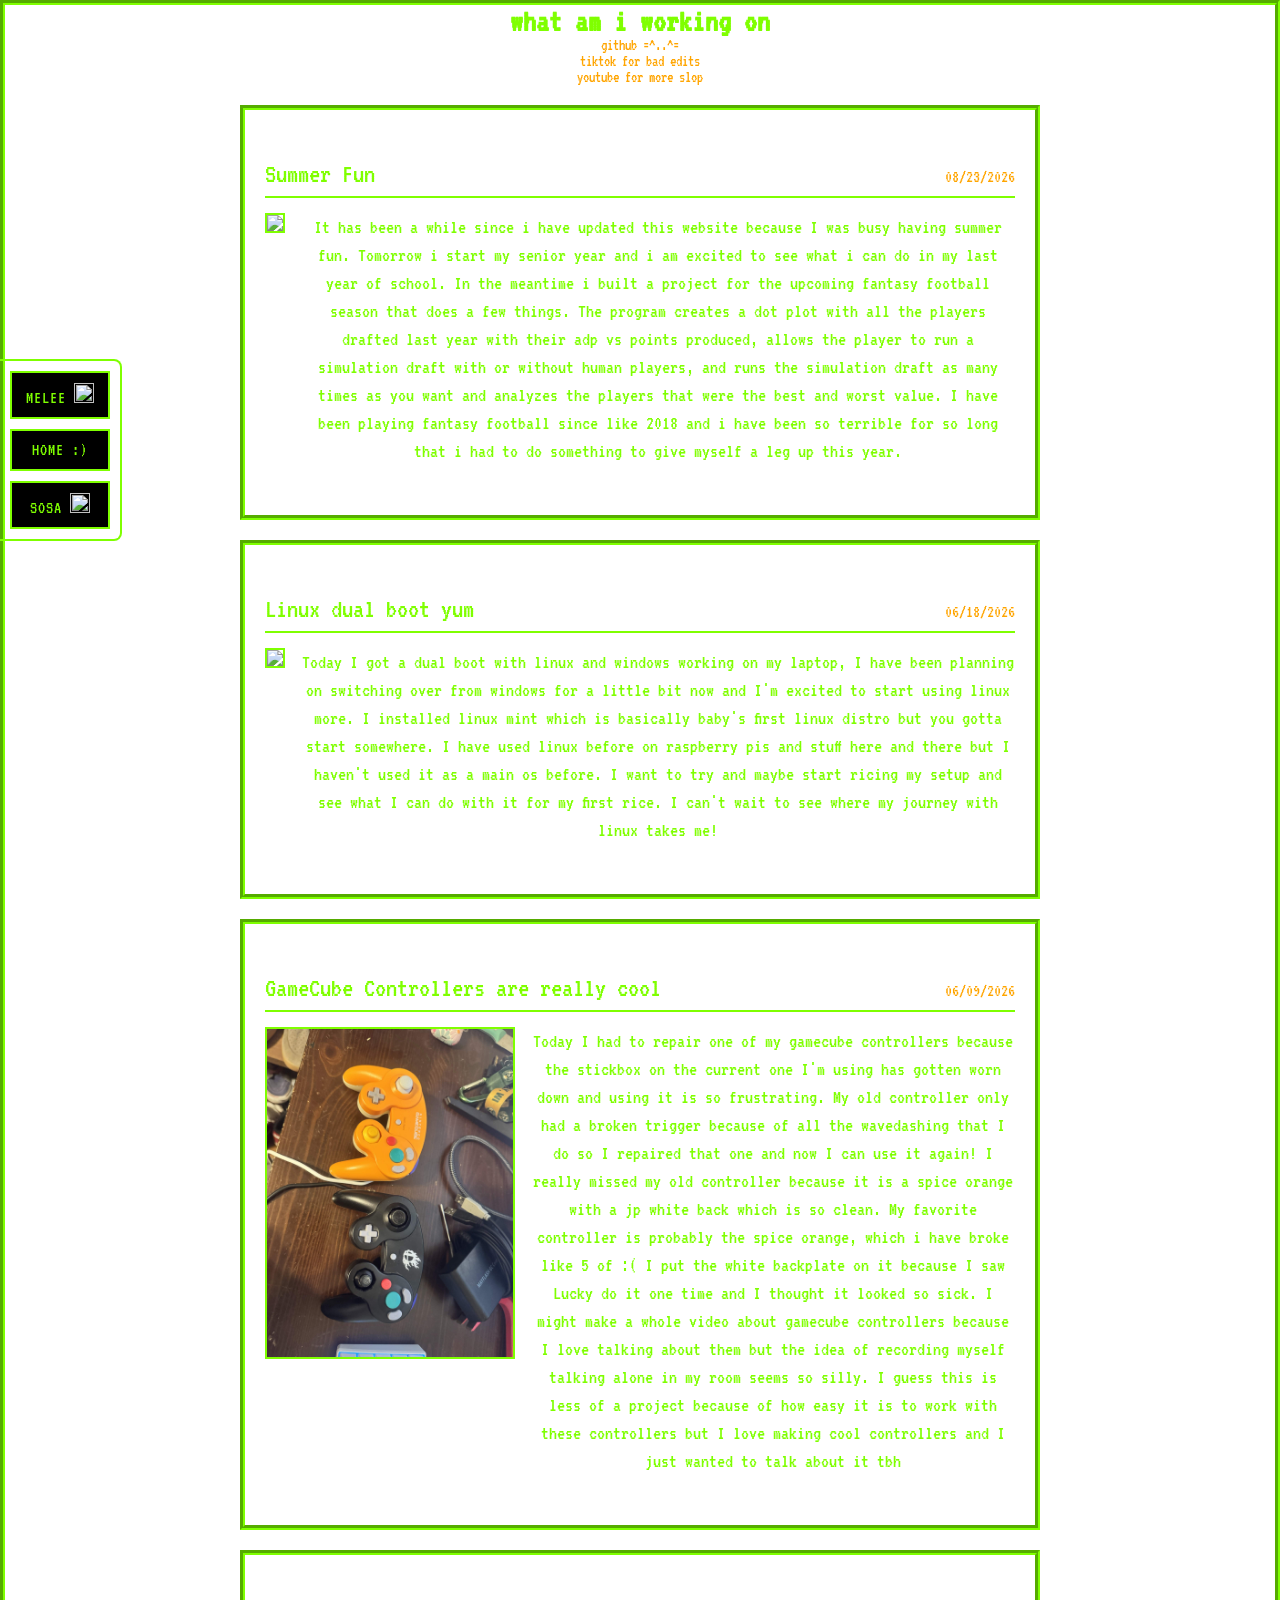
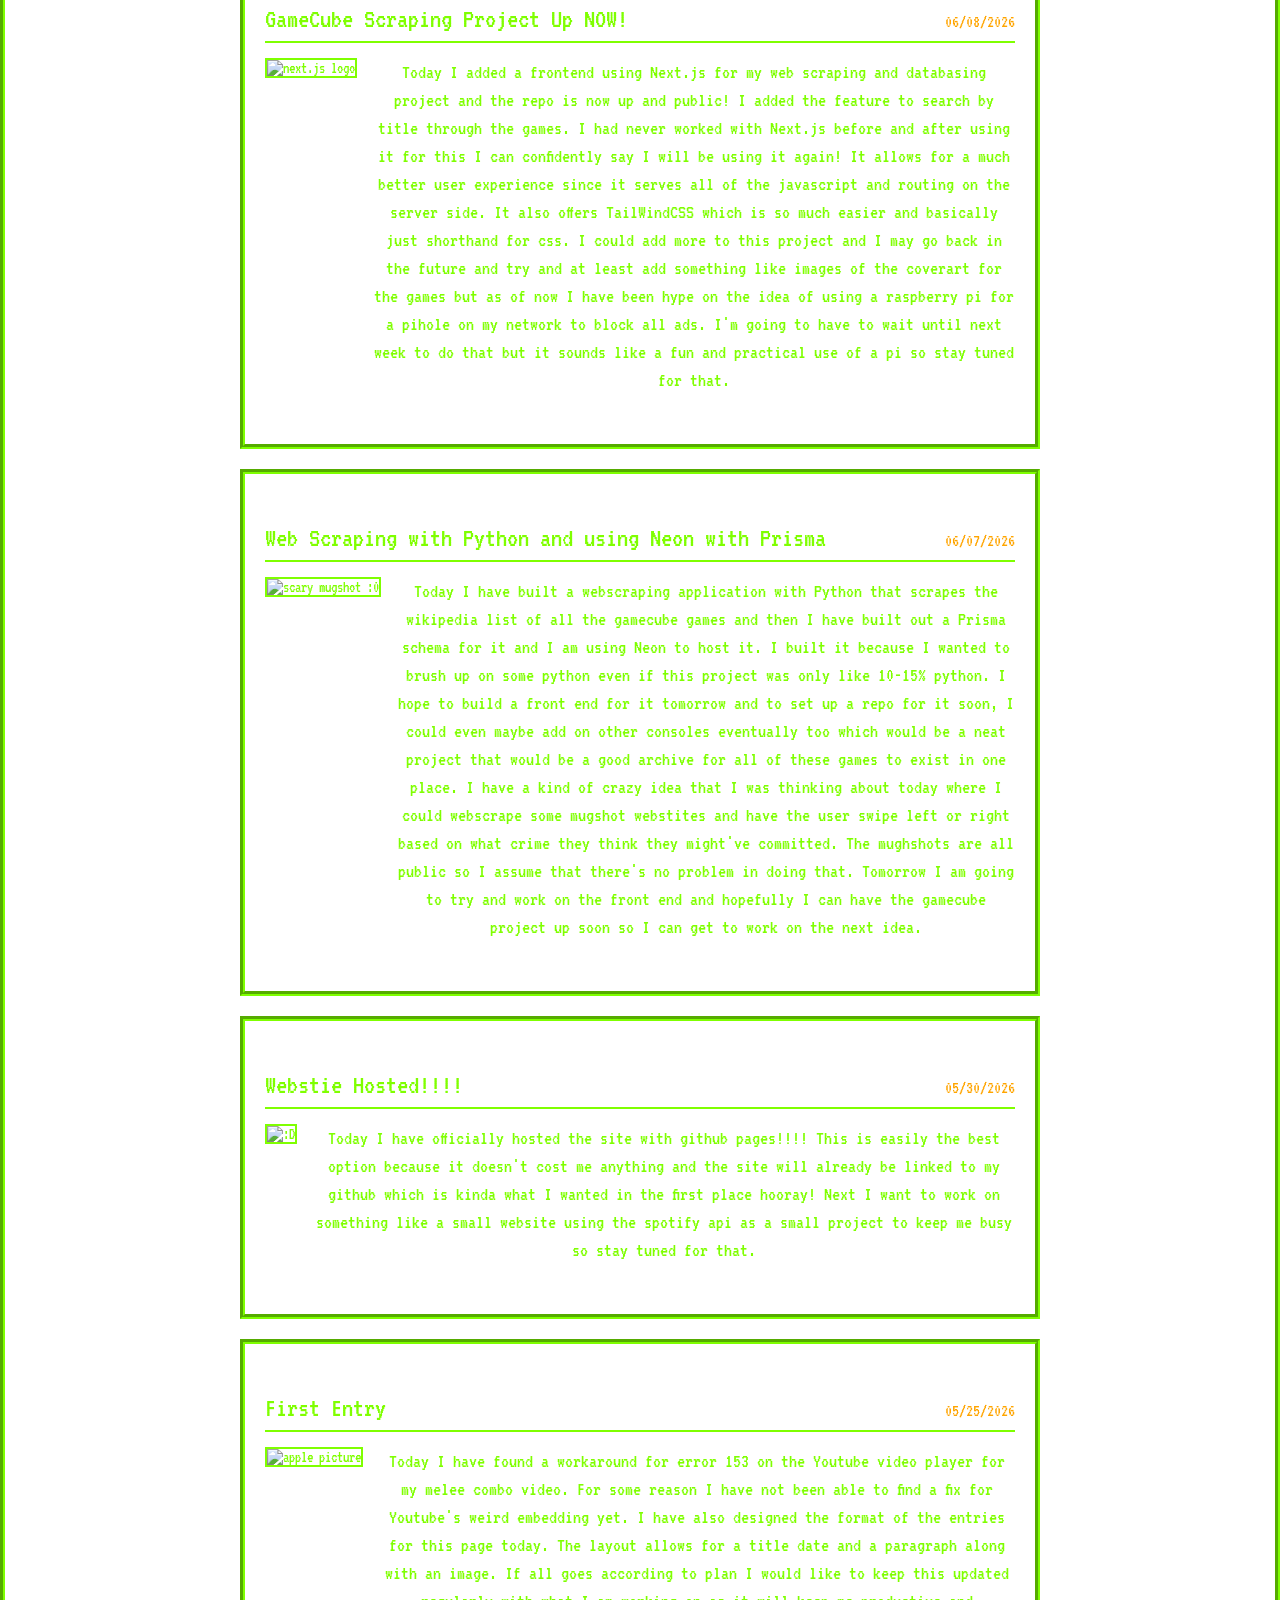
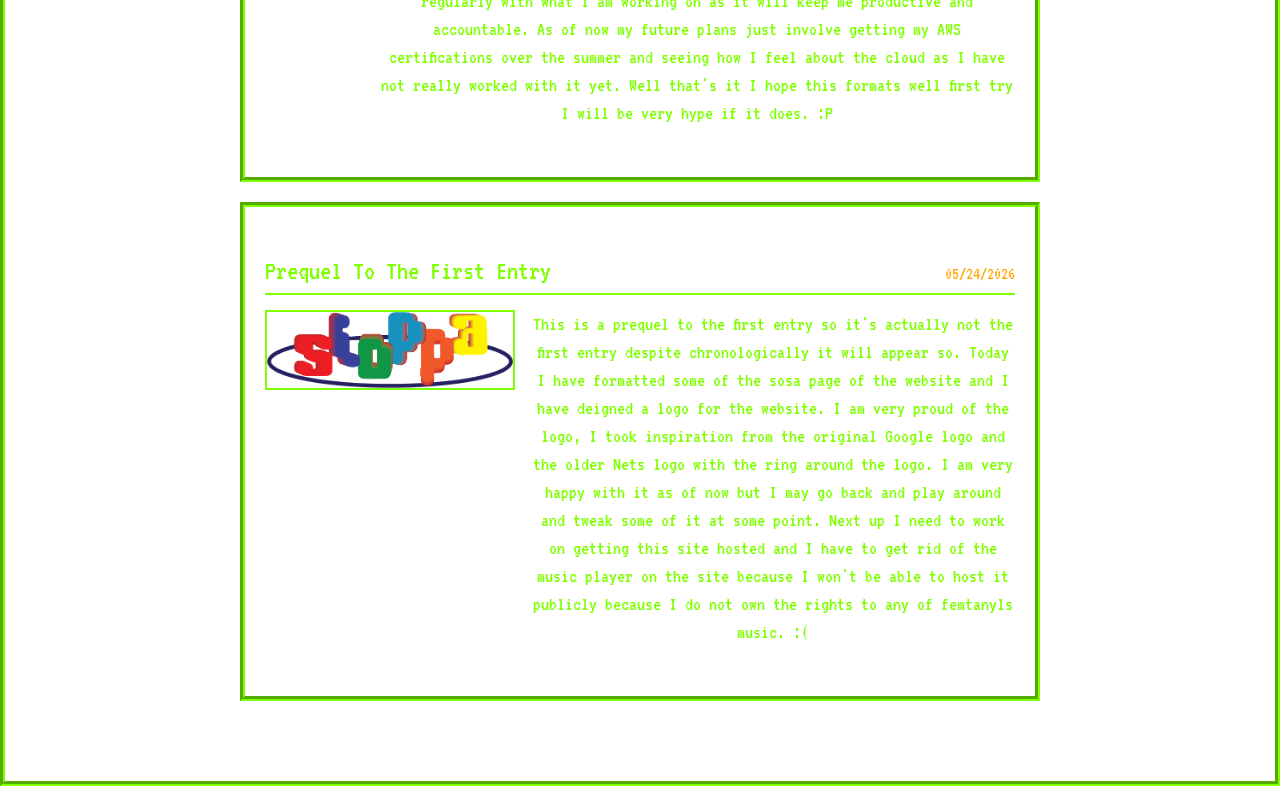
==== commit f4732899: "Added swag background" ====
--- a/github.html
+++ b/github.html
@@ -162,6 +162,9 @@
             </p>
             </div>
         </div>
+        <video id="bg-video" autoplay muted loop playsinline>
+        <source src="images/4K SpaceStar scene - Free M.G Stock Footage.mp4" type="video/mp4">
+</video>
 </div>
 </body>
 </html>
--- a/css/my_website.css
+++ b/css/my_website.css
@@ -8,7 +8,6 @@
 html, body {
     height: 100%;
     width: 100%;
-    background-color: black;
     font-family: "VT323";
 }
 .Content-View{
@@ -143,7 +142,6 @@
     gap: 10px;
     z-index: 1000;
     padding: 10px;
-    background-color: black;
     border-right: 2px solid rgb(127, 255, 0);
     border-top: 2px solid rgb(127, 255, 0);
     border-bottom: 2px solid rgb(127, 255, 0);
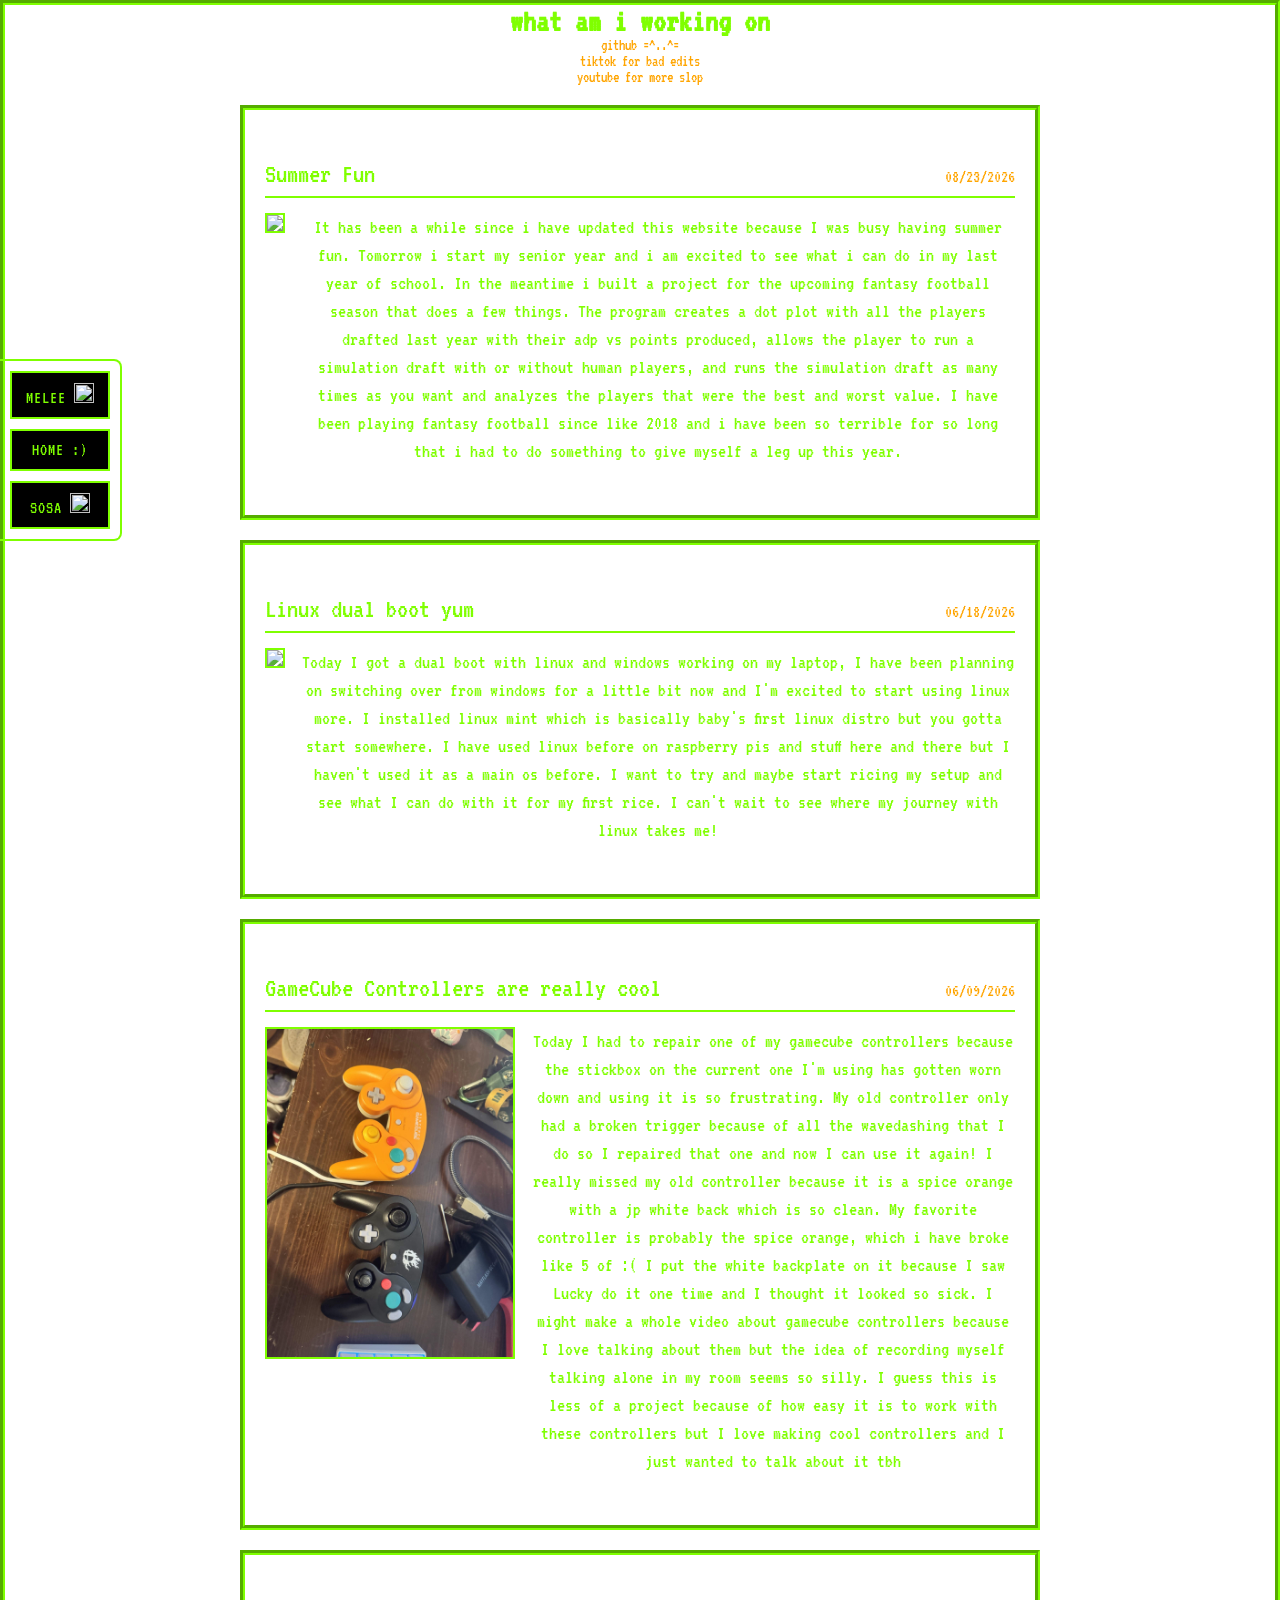
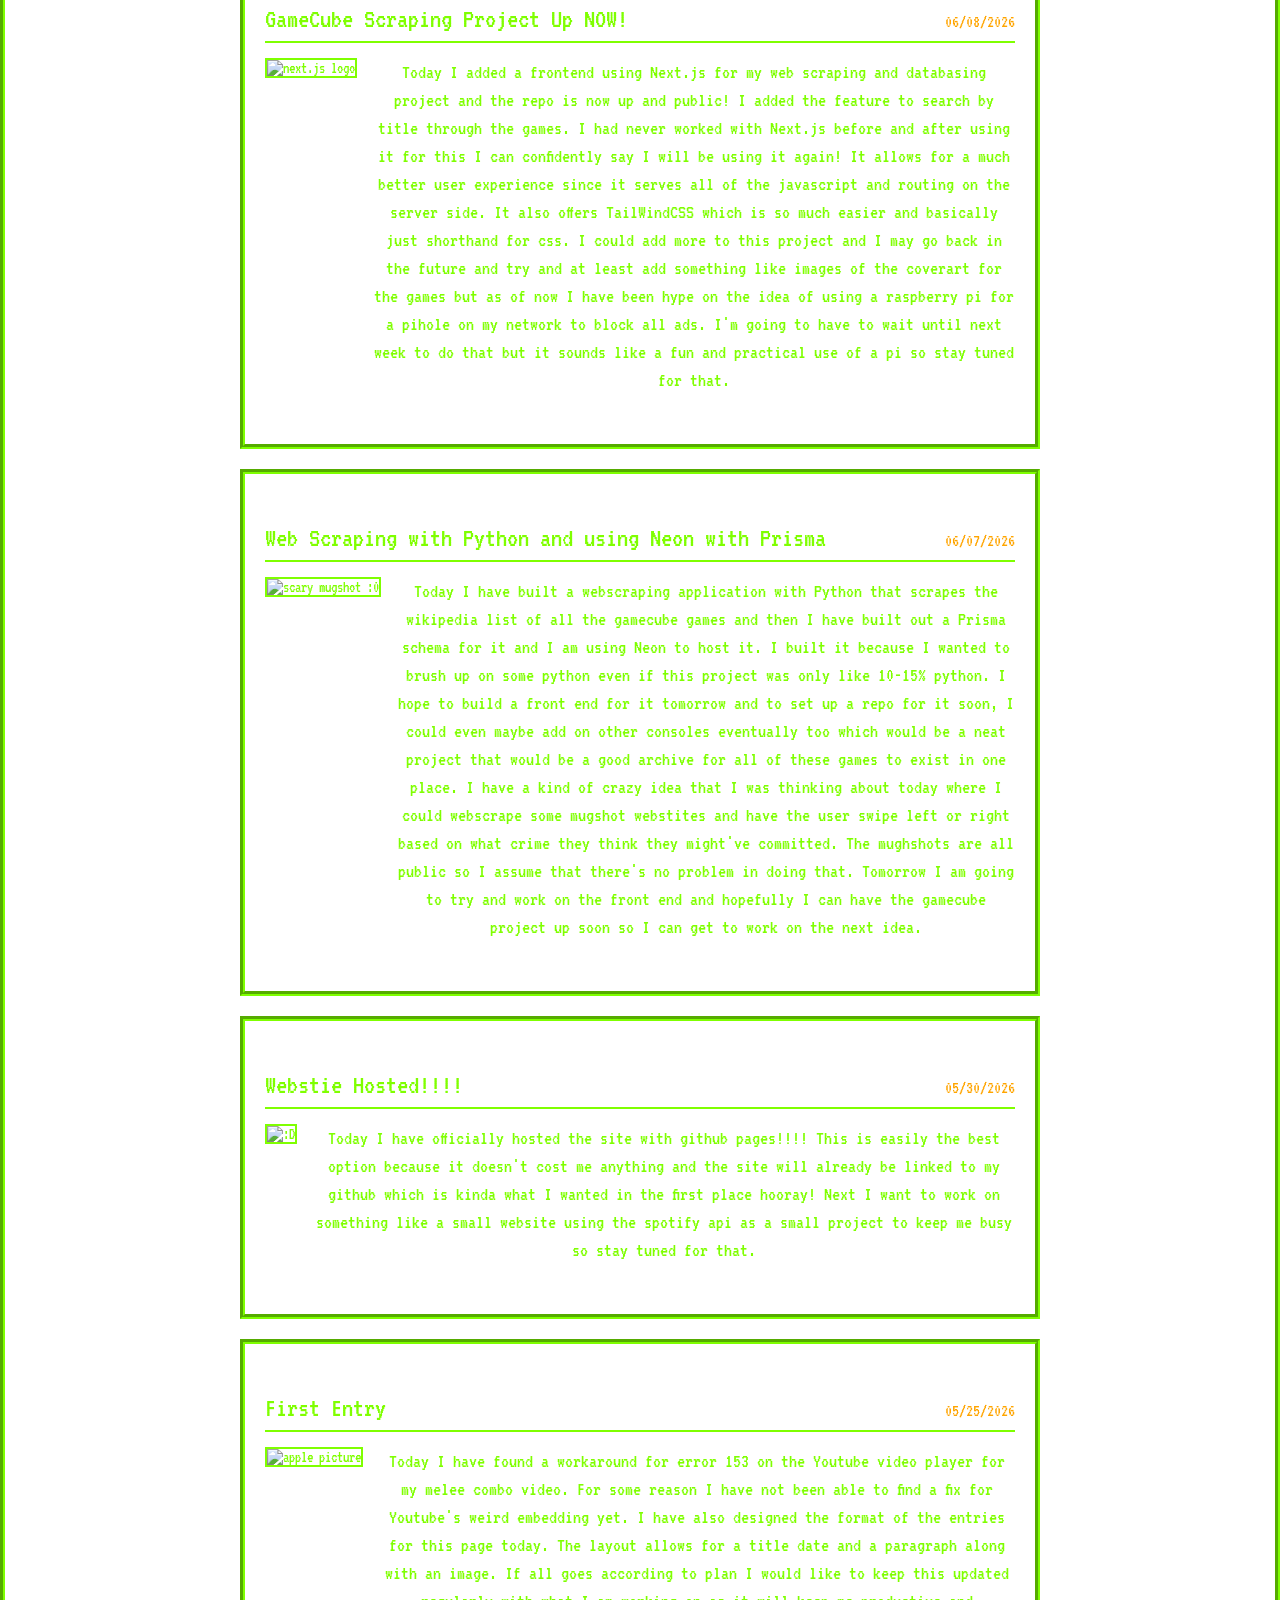
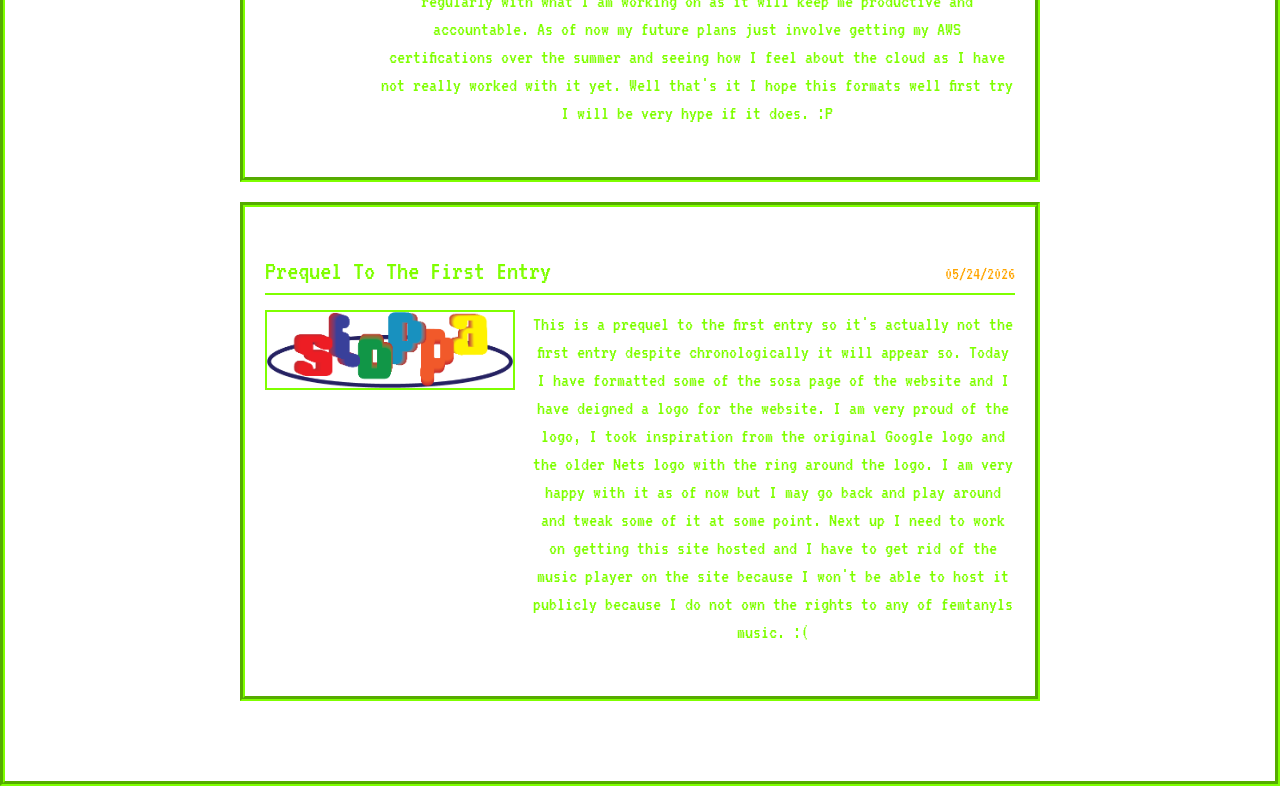
==== commit 7d9229c3: "disable picture in picture" ====
--- a/github.html
+++ b/github.html
@@ -162,7 +162,7 @@
             </p>
             </div>
         </div>
-        <video id="bg-video" autoplay muted loop playsinline>
+        <video id="bg-video" autoplay muted loop playsinline disabledpictureinpicture>
         <source src="images/4K SpaceStar scene - Free M.G Stock Footage.mp4" type="video/mp4">
 </video>
 </div>
--- a/css/my_website.css
+++ b/css/my_website.css
@@ -246,6 +246,16 @@
     .intro-skip #intro-overlay {
       display: none !important;
     }
+    .enter-btn {
+      transform: translateX(-50%);
+      padding: 10px 20px;
+      background-color: rgb(127, 255, 0);
+      color: black;
+      border: none;
+      cursor: pointer;
+      font-family: "VT323";
+      font-size: 18px;
+    }
     #bg-video {
   position: fixed;
   top: 0;
